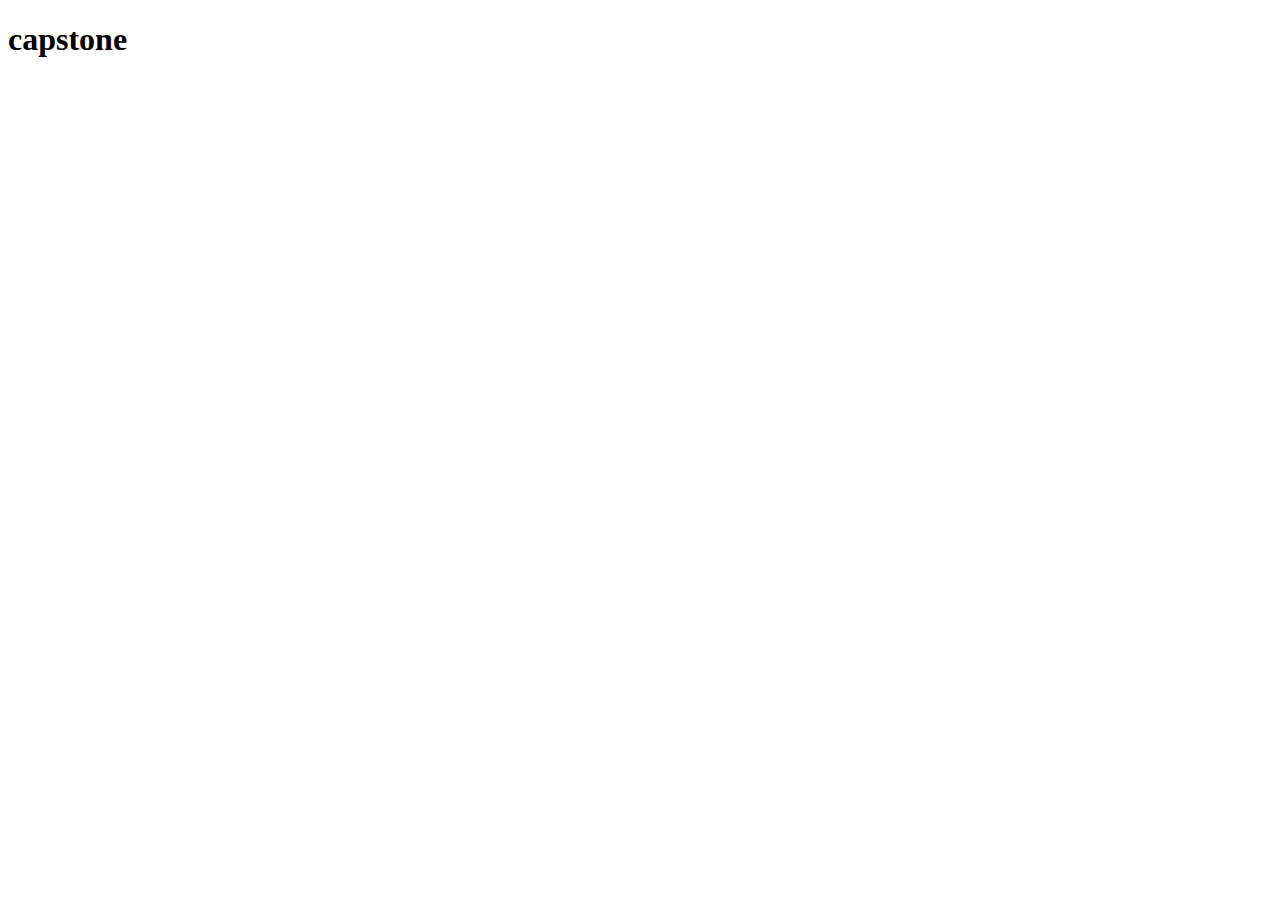
==== index.html @ 9c348f07 "html boiler plate" ====
<!DOCTYPE html>
<html lang="en">
<head>
    <meta charset="UTF-8">
    <meta name="viewport" content="width=, initial-scale=1.0">
    <title>Document</title>
</head>
<body>
    <h1>capstone</h1>
    <script src="script.js"></script>
</body>
</html>
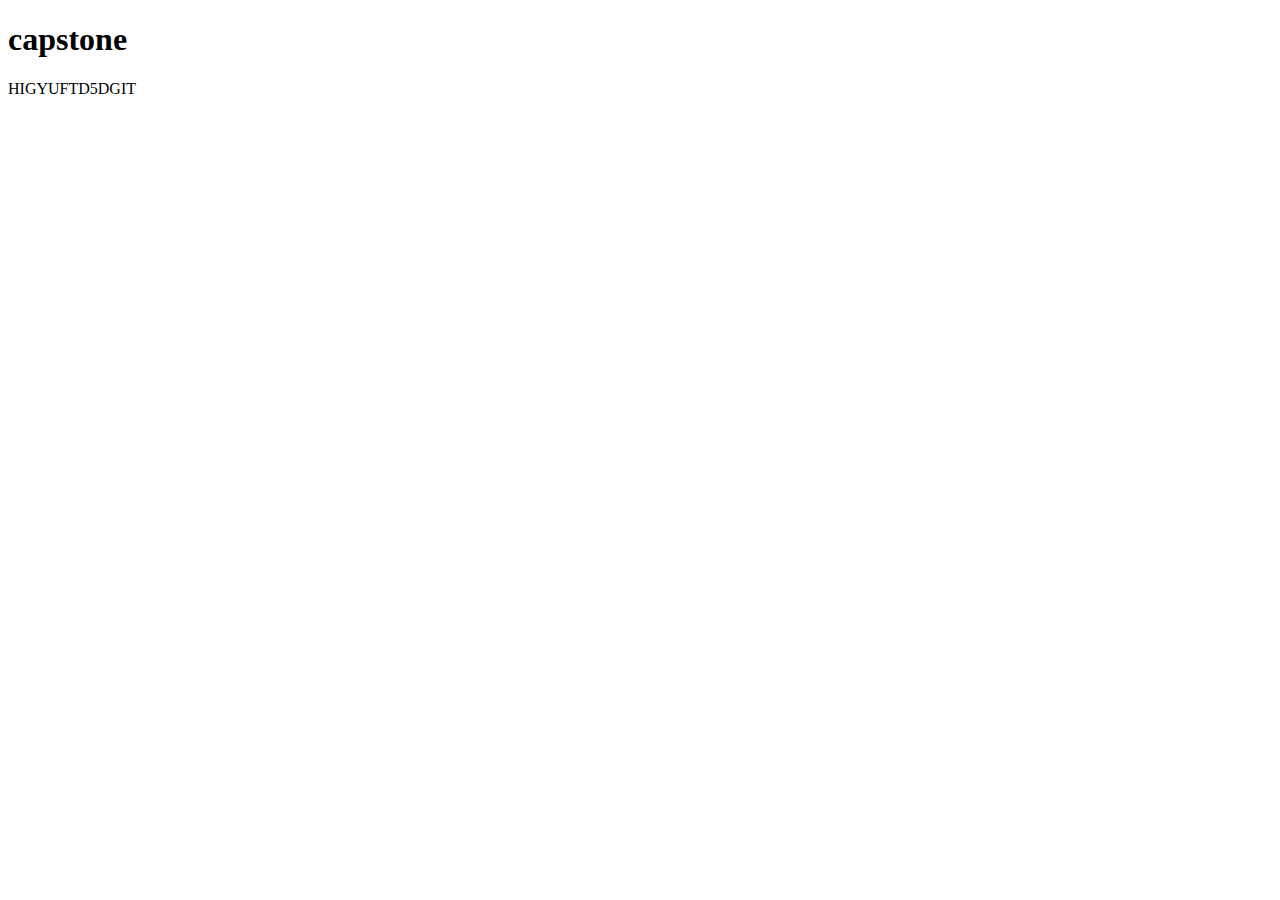
==== commit 0305d379: "paragraph" ====
--- a/index.html
+++ b/index.html
@@ -7,6 +7,7 @@
 </head>
 <body>
     <h1>capstone</h1>
+    <P>HIGYUFTD5DGIT</P>
     <script src="script.js"></script>
 </body>
 </html>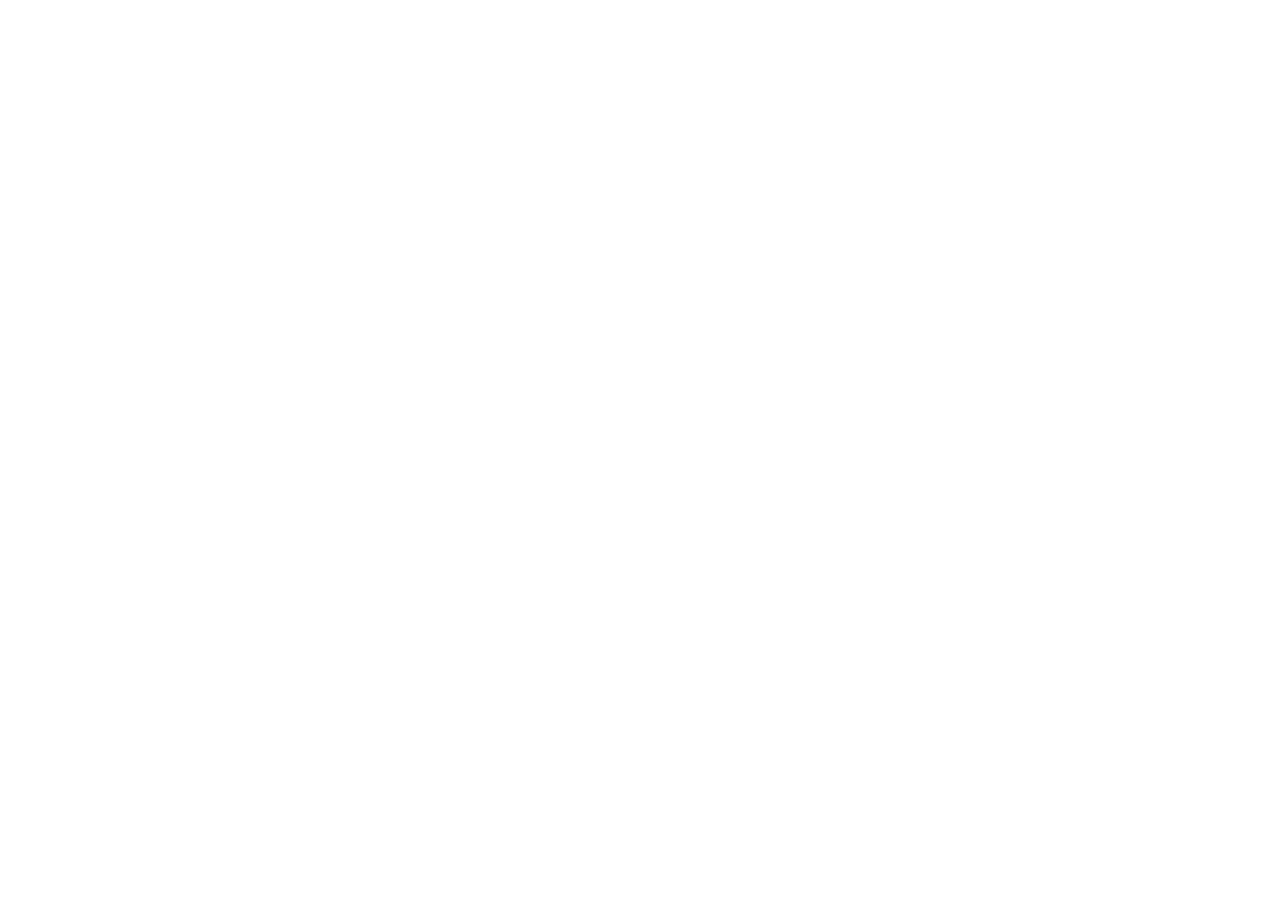
==== commit e07d10ad: "add header" ====
--- a/index.html
+++ b/index.html
@@ -6,8 +6,10 @@
     <title>Document</title>
 </head>
 <body>
-    <h1>capstone</h1>
-    <P>HIGYUFTD5DGIT</P>
+    <div>
+        <div></div>
+    </div>
+    
     <script src="script.js"></script>
 </body>
 </html>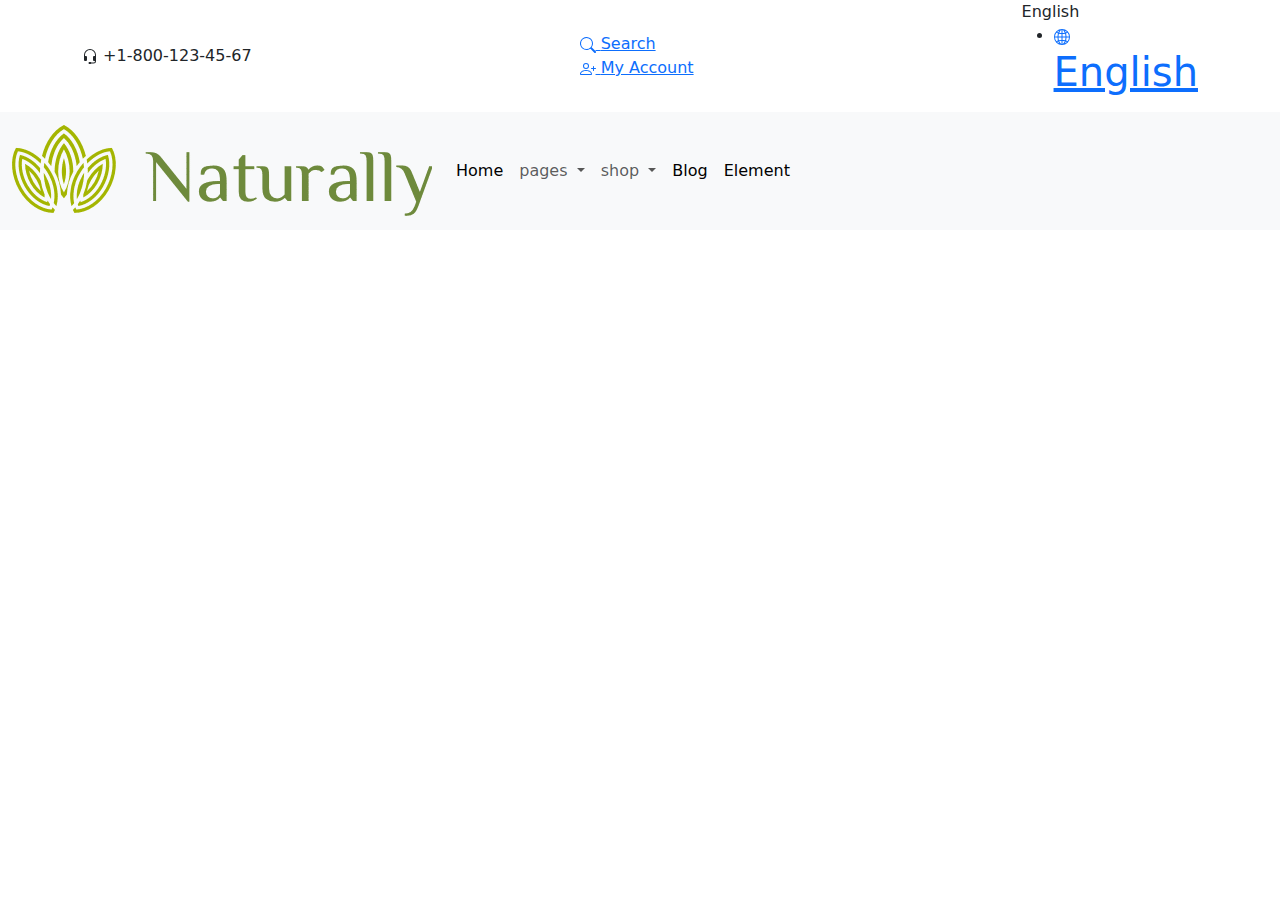
==== commit 3f914689: "nave bar" ====
--- a/index.html
+++ b/index.html
@@ -1,15 +1,136 @@
 <!DOCTYPE html>
 <html lang="en">
+
 <head>
     <meta charset="UTF-8">
     <meta name="viewport" content="width=, initial-scale=1.0">
-    <title>Document</title>
+    <title>Naturally-website</title>
+    <link href="https://cdn.jsdelivr.net/npm/bootstrap@5.3.3/dist/css/bootstrap.min.css" rel="stylesheet"
+        integrity="sha384-QWTKZyjpPEjISv5WaRU9OFeRpok6YctnYmDr5pNlyT2bRjXh0JMhjY6hW+ALEwIH" crossorigin="anonymous">
+    <script src="https://cdn.jsdelivr.net/npm/bootstrap@5.3.3/dist/js/bootstrap.bundle.min.js"
+        integrity="sha384-YvpcrYf0tY3lHB60NNkmXc5s9fDVZLESaAA55NDzOxhy9GkcIdslK1eN7N6jIeHz"
+        crossorigin="anonymous"></script>
+        <link rel="stylesheet" href="style.css">
 </head>
+
 <body>
     <div>
-        <div></div>
+        <div class="container main-header">
+
+            <div class="phone">
+                <span><svg xmlns="http://www.w3.org/2000/svg" width="16" height="16" fill="currentColor"
+                        class="bi bi-headset" viewBox="0 0 16 16">
+                        <path
+                            d="M8 1a5 5 0 0 0-5 5v1h1a1 1 0 0 1 1 1v3a1 1 0 0 1-1 1H3a1 1 0 0 1-1-1V6a6 6 0 1 1 12 0v6a2.5 2.5 0 0 1-2.5 2.5H9.366a1 1 0 0 1-.866.5h-1a1 1 0 1 1 0-2h1a1 1 0 0 1 .866.5H11.5A1.5 1.5 0 0 0 13 12h-1a1 1 0 0 1-1-1V8a1 1 0 0 1 1-1h1V6a5 5 0 0 0-5-5" />
+                    </svg></span>
+                <span class="phone-text">+1-800-123-45-67</span>
+            </div>
+
+            <div class="menu">
+
+                <div class="header_menu_item">
+                    <a class="" href="#">
+                        <span>
+                            <svg xmlns="http://www.w3.org/2000/svg" width="16" height="16" fill="currentColor"
+                                class="bi bi-search" viewBox="0 0 16 16">
+                                <path
+                                    d="M11.742 10.344a6.5 6.5 0 1 0-1.397 1.398h-.001q.044.06.098.115l3.85 3.85a1 1 0 0 0 1.415-1.414l-3.85-3.85a1 1 0 0 0-.115-.1zM12 6.5a5.5 5.5 0 1 1-11 0 5.5 5.5 0 0 1 11 0" />
+                            </svg>
+                        </span>
+                        <span class="search-text">Search</span>
+                    </a>
+                </div>
+
+                <div class="header_menu_item">
+                    <a class="account-item" href="">
+                        <span><svg xmlns="http://www.w3.org/2000/svg" width="16" height="16" fill="currentColor"
+                                class="bi bi-person-plus" viewBox="0 0 16 16">
+                                <path
+                                    d="M6 8a3 3 0 1 0 0-6 3 3 0 0 0 0 6m2-3a2 2 0 1 1-4 0 2 2 0 0 1 4 0m4 8c0 1-1 1-1 1H1s-1 0-1-1 1-4 6-4 6 3 6 4m-1-.004c-.001-.246-.154-.986-.832-1.664C9.516 10.68 8.289 10 6 10s-3.516.68-4.168 1.332c-.678.678-.83 1.418-.832 1.664z" />
+                                <path fill-rule="evenodd"
+                                    d="M13.5 5a.5.5 0 0 1 .5.5V7h1.5a.5.5 0 0 1 0 1H14v1.5a.5.5 0 0 1-1 0V8h-1.5a.5.5 0 0 1 0-1H13V5.5a.5.5 0 0 1 .5-.5" />
+                            </svg></span>
+                        <span>My Account</span>
+
+                    </a>
+                </div>
+
+            </div>
+            <div class="active">
+                <div>
+                    <span></span>
+                    <span class="label-text">English</span>
+                    <div>
+                        <ul class="header_lang_items">
+                            <li class="header_lang_item">
+                                <a class="header_lang_link" href="#0">
+                                    <span><svg xmlns="http://www.w3.org/2000/svg" width="16" height="16"
+                                            fill="currentColor" class="bi bi-globe2" viewBox="0 0 16 16">
+                                            <path
+                                                d="M0 8a8 8 0 1 1 16 0A8 8 0 0 1 0 8m7.5-6.923c-.67.204-1.335.82-1.887 1.855q-.215.403-.395.872c.705.157 1.472.257 2.282.287zM4.249 3.539q.214-.577.481-1.078a7 7 0 0 1 .597-.933A7 7 0 0 0 3.051 3.05q.544.277 1.198.49zM3.509 7.5c.036-1.07.188-2.087.436-3.008a9 9 0 0 1-1.565-.667A6.96 6.96 0 0 0 1.018 7.5zm1.4-2.741a12.3 12.3 0 0 0-.4 2.741H7.5V5.091c-.91-.03-1.783-.145-2.591-.332M8.5 5.09V7.5h2.99a12.3 12.3 0 0 0-.399-2.741c-.808.187-1.681.301-2.591.332zM4.51 8.5c.035.987.176 1.914.399 2.741A13.6 13.6 0 0 1 7.5 10.91V8.5zm3.99 0v2.409c.91.03 1.783.145 2.591.332.223-.827.364-1.754.4-2.741zm-3.282 3.696q.18.469.395.872c.552 1.035 1.218 1.65 1.887 1.855V11.91c-.81.03-1.577.13-2.282.287zm.11 2.276a7 7 0 0 1-.598-.933 9 9 0 0 1-.481-1.079 8.4 8.4 0 0 0-1.198.49 7 7 0 0 0 2.276 1.522zm-1.383-2.964A13.4 13.4 0 0 1 3.508 8.5h-2.49a6.96 6.96 0 0 0 1.362 3.675c.47-.258.995-.482 1.565-.667m6.728 2.964a7 7 0 0 0 2.275-1.521 8.4 8.4 0 0 0-1.197-.49 9 9 0 0 1-.481 1.078 7 7 0 0 1-.597.933M8.5 11.909v3.014c.67-.204 1.335-.82 1.887-1.855q.216-.403.395-.872A12.6 12.6 0 0 0 8.5 11.91zm3.555-.401c.57.185 1.095.409 1.565.667A6.96 6.96 0 0 0 14.982 8.5h-2.49a13.4 13.4 0 0 1-.437 3.008M14.982 7.5a6.96 6.96 0 0 0-1.362-3.675c-.47.258-.995.482-1.565.667.248.92.4 1.938.437 3.008zM11.27 2.461q.266.502.482 1.078a8.4 8.4 0 0 0 1.196-.49 7 7 0 0 0-2.275-1.52c.218.283.418.597.597.932m-.488 1.343a8 8 0 0 0-.395-.872C9.835 1.897 9.17 1.282 8.5 1.077V4.09c.81-.03 1.577-.13 2.282-.287z" />
+                                        </svg></span>
+                                    <h1 class="header_lang_link_text">English</h1>
+                                </a>
+                            </li>
+                        </ul>
+                    </div>
+                </div>
+            </div>
+        </div>
     </div>
-    
+
+    <nav class="navbar navbar-expand-lg bg-body-tertiary">
+        <div class="container-fluid">
+            <a class="navbar-brand" href="#"><img src="images/logo.png" alt=""></a>
+            <button class="navbar-toggler" type="button" data-bs-toggle="collapse" data-bs-target="#navbarNavDropdown"
+                aria-controls="navbarNavDropdown" aria-expanded="false" aria-label="Toggle navigation">
+                <span class="navbar-toggler-icon"></span>
+            </button>
+            <div class="collapse navbar-collapse" id="navbarNavDropdown">
+                <ul class="navbar-nav">
+                    <li class="nav-item">
+                        <a class="nav-link active" aria-current="page" href="#">Home</a>
+                    </li>
+                
+                    <li class="nav-item dropdown">
+                        <a class="nav-link dropdown-toggle" href="#" role="button" data-bs-toggle="dropdown"
+                            aria-expanded="false">
+                            pages
+                        </a>
+                        <ul class="dropdown-menu">
+                            <li><a class="dropdown-item" href="#">Action</a></li>
+                            <li><a class="dropdown-item" href="#">Another action</a></li>
+                            <li><a class="dropdown-item" href="#">Something else here</a></li>
+                        </ul>
+                    </li>
+
+                    <li class="nav-item dropdown"></li>
+                        <a class="nav-link dropdown-toggle" href="#" role="button" data-bs-toggle="dropdown"
+                            aria-expanded="false">
+                            shop
+                        </a>
+                        <ul class="dropdown-menu">
+                            <li><a class="dropdown-item" href="#">Action</a></li>
+                            <li><a class="dropdown-item" href="#">Another action</a></li>
+                            <li><a class="dropdown-item" href="#">Something else here</a></li>
+                        </ul>
+        
+                    </li>
+                    <li class="nav-item">
+                        <a class="nav-link active" aria-current="page" href="#">Blog</a>
+                      </li>
+                      <li class="nav-item"></li>
+                        <a class="nav-link active" aria-current="page" href="#">Element</a>
+                      </li> 
+                </ul>
+
+
+            </div>
+
+        </div>
+    </nav>
+
     <script src="script.js"></script>
 </body>
+
 </html>--- a/style.css
+++ b/style.css
@@ -0,0 +1,6 @@
+.main-header{
+    display: flex;
+    justify-content: space-between;
+    align-items: center;
+    
+}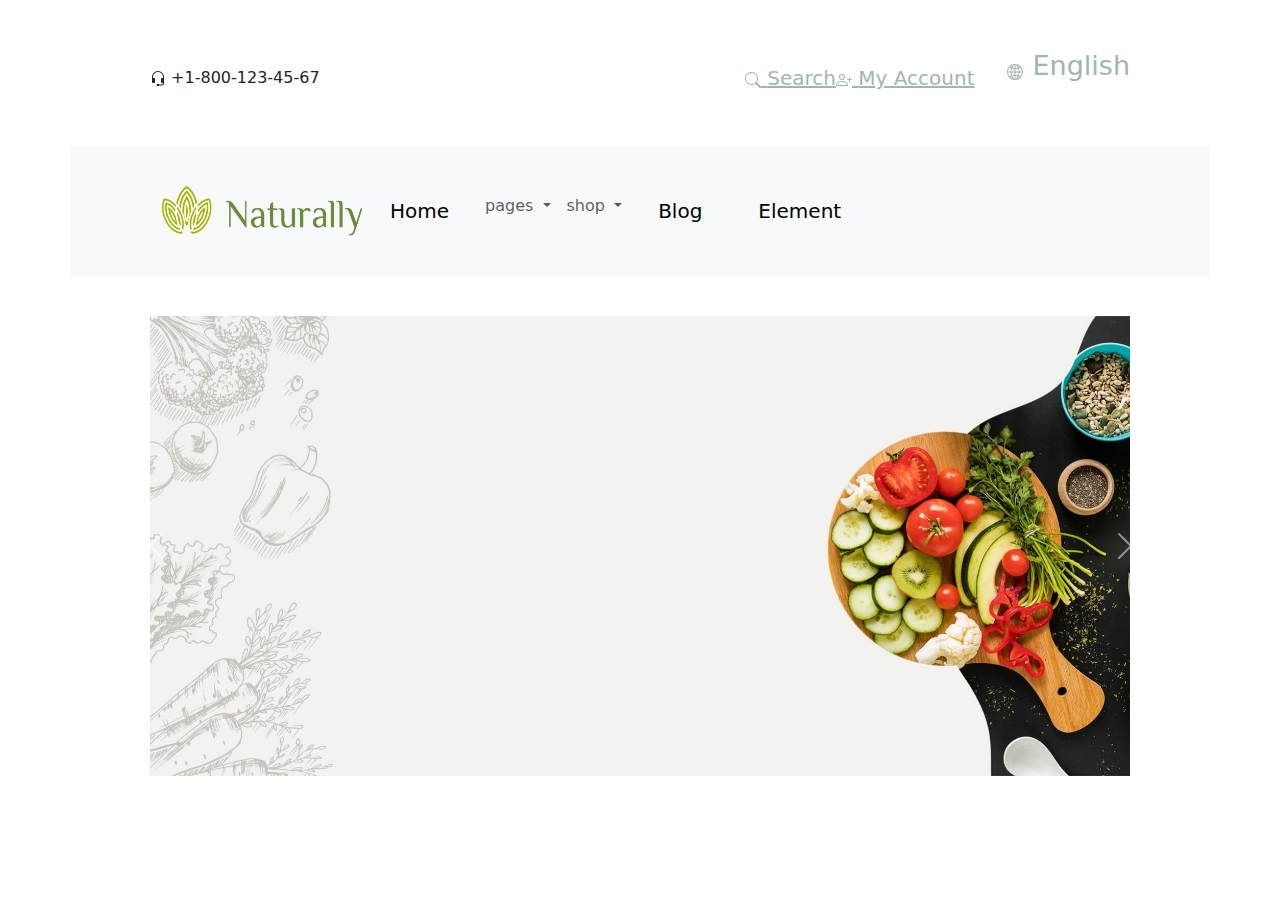
==== commit fd83d75c: "add hero" ====
--- a/index.html
+++ b/index.html
@@ -28,7 +28,7 @@
 
             <div class="menu">
 
-                <div class="header_menu_item">
+                <div class="item1">
                     <a class="" href="#">
                         <span>
                             <svg xmlns="http://www.w3.org/2000/svg" width="16" height="16" fill="currentColor"
@@ -41,7 +41,7 @@
                     </a>
                 </div>
 
-                <div class="header_menu_item">
+                <div class="item2">
                     <a class="account-item" href="">
                         <span><svg xmlns="http://www.w3.org/2000/svg" width="16" height="16" fill="currentColor"
                                 class="bi bi-person-plus" viewBox="0 0 16 16">
@@ -55,38 +55,39 @@
                     </a>
                 </div>
 
-            </div>
-            <div class="active">
-                <div>
-                    <span></span>
-                    <span class="label-text">English</span>
+                <div class="english">
                     <div>
-                        <ul class="header_lang_items">
-                            <li class="header_lang_item">
-                                <a class="header_lang_link" href="#0">
-                                    <span><svg xmlns="http://www.w3.org/2000/svg" width="16" height="16"
-                                            fill="currentColor" class="bi bi-globe2" viewBox="0 0 16 16">
-                                            <path
-                                                d="M0 8a8 8 0 1 1 16 0A8 8 0 0 1 0 8m7.5-6.923c-.67.204-1.335.82-1.887 1.855q-.215.403-.395.872c.705.157 1.472.257 2.282.287zM4.249 3.539q.214-.577.481-1.078a7 7 0 0 1 .597-.933A7 7 0 0 0 3.051 3.05q.544.277 1.198.49zM3.509 7.5c.036-1.07.188-2.087.436-3.008a9 9 0 0 1-1.565-.667A6.96 6.96 0 0 0 1.018 7.5zm1.4-2.741a12.3 12.3 0 0 0-.4 2.741H7.5V5.091c-.91-.03-1.783-.145-2.591-.332M8.5 5.09V7.5h2.99a12.3 12.3 0 0 0-.399-2.741c-.808.187-1.681.301-2.591.332zM4.51 8.5c.035.987.176 1.914.399 2.741A13.6 13.6 0 0 1 7.5 10.91V8.5zm3.99 0v2.409c.91.03 1.783.145 2.591.332.223-.827.364-1.754.4-2.741zm-3.282 3.696q.18.469.395.872c.552 1.035 1.218 1.65 1.887 1.855V11.91c-.81.03-1.577.13-2.282.287zm.11 2.276a7 7 0 0 1-.598-.933 9 9 0 0 1-.481-1.079 8.4 8.4 0 0 0-1.198.49 7 7 0 0 0 2.276 1.522zm-1.383-2.964A13.4 13.4 0 0 1 3.508 8.5h-2.49a6.96 6.96 0 0 0 1.362 3.675c.47-.258.995-.482 1.565-.667m6.728 2.964a7 7 0 0 0 2.275-1.521 8.4 8.4 0 0 0-1.197-.49 9 9 0 0 1-.481 1.078 7 7 0 0 1-.597.933M8.5 11.909v3.014c.67-.204 1.335-.82 1.887-1.855q.216-.403.395-.872A12.6 12.6 0 0 0 8.5 11.91zm3.555-.401c.57.185 1.095.409 1.565.667A6.96 6.96 0 0 0 14.982 8.5h-2.49a13.4 13.4 0 0 1-.437 3.008M14.982 7.5a6.96 6.96 0 0 0-1.362-3.675c-.47.258-.995.482-1.565.667.248.92.4 1.938.437 3.008zM11.27 2.461q.266.502.482 1.078a8.4 8.4 0 0 0 1.196-.49 7 7 0 0 0-2.275-1.52c.218.283.418.597.597.932m-.488 1.343a8 8 0 0 0-.395-.872C9.835 1.897 9.17 1.282 8.5 1.077V4.09c.81-.03 1.577-.13 2.282-.287z" />
-                                        </svg></span>
-                                    <h1 class="header_lang_link_text">English</h1>
-                                </a>
-                            </li>
-                        </ul>
+                 
+                        <div>
+                            <ul class="">
+                                <li class="header_lang_item">
+                                    <a class="header_lang_link" href="#0">
+                                        <span><svg xmlns="http://www.w3.org/2000/svg" width="16" height="16"
+                                                fill="currentColor" class="bi bi-globe2" viewBox="0 0 16 16">
+                                                <path
+                                                    d="M0 8a8 8 0 1 1 16 0A8 8 0 0 1 0 8m7.5-6.923c-.67.204-1.335.82-1.887 1.855q-.215.403-.395.872c.705.157 1.472.257 2.282.287zM4.249 3.539q.214-.577.481-1.078a7 7 0 0 1 .597-.933A7 7 0 0 0 3.051 3.05q.544.277 1.198.49zM3.509 7.5c.036-1.07.188-2.087.436-3.008a9 9 0 0 1-1.565-.667A6.96 6.96 0 0 0 1.018 7.5zm1.4-2.741a12.3 12.3 0 0 0-.4 2.741H7.5V5.091c-.91-.03-1.783-.145-2.591-.332M8.5 5.09V7.5h2.99a12.3 12.3 0 0 0-.399-2.741c-.808.187-1.681.301-2.591.332zM4.51 8.5c.035.987.176 1.914.399 2.741A13.6 13.6 0 0 1 7.5 10.91V8.5zm3.99 0v2.409c.91.03 1.783.145 2.591.332.223-.827.364-1.754.4-2.741zm-3.282 3.696q.18.469.395.872c.552 1.035 1.218 1.65 1.887 1.855V11.91c-.81.03-1.577.13-2.282.287zm.11 2.276a7 7 0 0 1-.598-.933 9 9 0 0 1-.481-1.079 8.4 8.4 0 0 0-1.198.49 7 7 0 0 0 2.276 1.522zm-1.383-2.964A13.4 13.4 0 0 1 3.508 8.5h-2.49a6.96 6.96 0 0 0 1.362 3.675c.47-.258.995-.482 1.565-.667m6.728 2.964a7 7 0 0 0 2.275-1.521 8.4 8.4 0 0 0-1.197-.49 9 9 0 0 1-.481 1.078 7 7 0 0 1-.597.933M8.5 11.909v3.014c.67-.204 1.335-.82 1.887-1.855q.216-.403.395-.872A12.6 12.6 0 0 0 8.5 11.91zm3.555-.401c.57.185 1.095.409 1.565.667A6.96 6.96 0 0 0 14.982 8.5h-2.49a13.4 13.4 0 0 1-.437 3.008M14.982 7.5a6.96 6.96 0 0 0-1.362-3.675c-.47.258-.995.482-1.565.667.248.92.4 1.938.437 3.008zM11.27 2.461q.266.502.482 1.078a8.4 8.4 0 0 0 1.196-.49 7 7 0 0 0-2.275-1.52c.218.283.418.597.597.932m-.488 1.343a8 8 0 0 0-.395-.872C9.835 1.897 9.17 1.282 8.5 1.077V4.09c.81-.03 1.577-.13 2.282-.287z" />
+                                            </svg></span>
+                                        <h1 class="header_lang_link_text">English</h1>
+                                    </a>
+                                </li>
+                            </ul>
+                        </div>
                     </div>
                 </div>
+
             </div>
+          
         </div>
     </div>
 
-    <nav class="navbar navbar-expand-lg bg-body-tertiary">
+    <nav class="navbar navbar-expand-lg bg-body-tertiary container">
         <div class="container-fluid">
-            <a class="navbar-brand" href="#"><img src="images/logo.png" alt=""></a>
+            <a class="main-logo" href="index.html"><img src="images/logo.png" alt=""></a>
             <button class="navbar-toggler" type="button" data-bs-toggle="collapse" data-bs-target="#navbarNavDropdown"
                 aria-controls="navbarNavDropdown" aria-expanded="false" aria-label="Toggle navigation">
                 <span class="navbar-toggler-icon"></span>
             </button>
-            <div class="collapse navbar-collapse" id="navbarNavDropdown">
+            <div class="collapse navbar-collapse " id="navbarNavDropdown">
                 <ul class="navbar-nav">
                     <li class="nav-item">
                         <a class="nav-link active" aria-current="page" href="#">Home</a>
@@ -97,7 +98,7 @@
                             aria-expanded="false">
                             pages
                         </a>
-                        <ul class="dropdown-menu">
+                        <ul class="dropdown-menu active">
                             <li><a class="dropdown-item" href="#">Action</a></li>
                             <li><a class="dropdown-item" href="#">Another action</a></li>
                             <li><a class="dropdown-item" href="#">Something else here</a></li>
@@ -130,6 +131,35 @@
         </div>
     </nav>
 
+    <!-- hero-section -->
+
+    <div id="carouselExampleIndicators" class="carousel slide container">
+        <div class="carousel-indicators">
+          <button type="button" data-bs-target="#carouselExampleIndicators" data-bs-slide-to="0" class="active" aria-current="true" aria-label="Slide 1"></button>
+          <button type="button" data-bs-target="#carouselExampleIndicators" data-bs-slide-to="1" aria-label="Slide 2"></button>
+          <button type="button" data-bs-target="#carouselExampleIndicators" data-bs-slide-to="2" aria-label="Slide 3"></button>
+        </div>
+        <div class="carousel-inner">
+          <div class="carousel-item active">
+            <img src="images/bg-1.jpg" class="d-block w-100 img-fluid" alt="...">
+          </div>
+          <div class="carousel-item">
+            <img src="images/bg-2.jpg" class="d-block w-100 img-fluid" alt="...">
+          </div>
+          <div class="carousel-item">
+            <img src="images/bg-3.jpg" class="d-block w-100 img-fluid" alt="...">
+          </div>
+        </div>
+        <button class="carousel-control-prev" type="button" data-bs-target="#carouselExampleIndicators" data-bs-slide="prev">
+          <span class="carousel-control-prev-icon" aria-hidden="true"></span>
+          <span class="visually-hidden">Previous</span>
+        </button>
+        <button class="carousel-control-next" type="button" data-bs-target="#carouselExampleIndicators" data-bs-slide="next">
+          <span class="carousel-control-next-icon" aria-hidden="true"></span>
+          <span class="visually-hidden">Next</span>
+        </button>
+      </div>
+
     <script src="script.js"></script>
 </body>
 
--- a/style.css
+++ b/style.css
@@ -1,6 +1,81 @@
+* {
+    padding: 0;
+    margin: 0;
+   
+}
+
+.container {
+    display: flex;
+    padding: 40px 80px;
+    margin: left right;
+
+}
+
+
+
 .main-header{
     display: flex;
     justify-content: space-between;
     align-items: center;
+    margin-top: 10px;
     
+}
+
+.menu{
+    display: flex;
+    justify-content: space-between;
+    align-items: center;
+}
+
+.menu a{
+    color: #9fb5b2 ;
+    font-size: 20px;
+    
+}
+
+
+.english a{
+    display: flex;
+    justify-content: space-between;
+    align-items: center;
+    color: #9fb5b2 ;
+    text-decoration: none;
+}
+
+.english h1{
+    font-size: 27px;
+    margin-left: 10px;
+   
+}
+
+.english ul{
+
+    list-style: none;
+align-items: center;
+
+}
+
+.navbar {
+    display: flex;
+}
+
+
+
+
+.navbar .active {
+    color: #333;
+    margin: 0px 20px;
+    align-items: center;
+    justify-content: space-around;
+    font-size: 20px;
+    padding: 10px 10px;
+
+}
+
+
+.main-logo img{
+    cursor: pointer;
+   width: 200px;
+   height: 50px;
+  
 }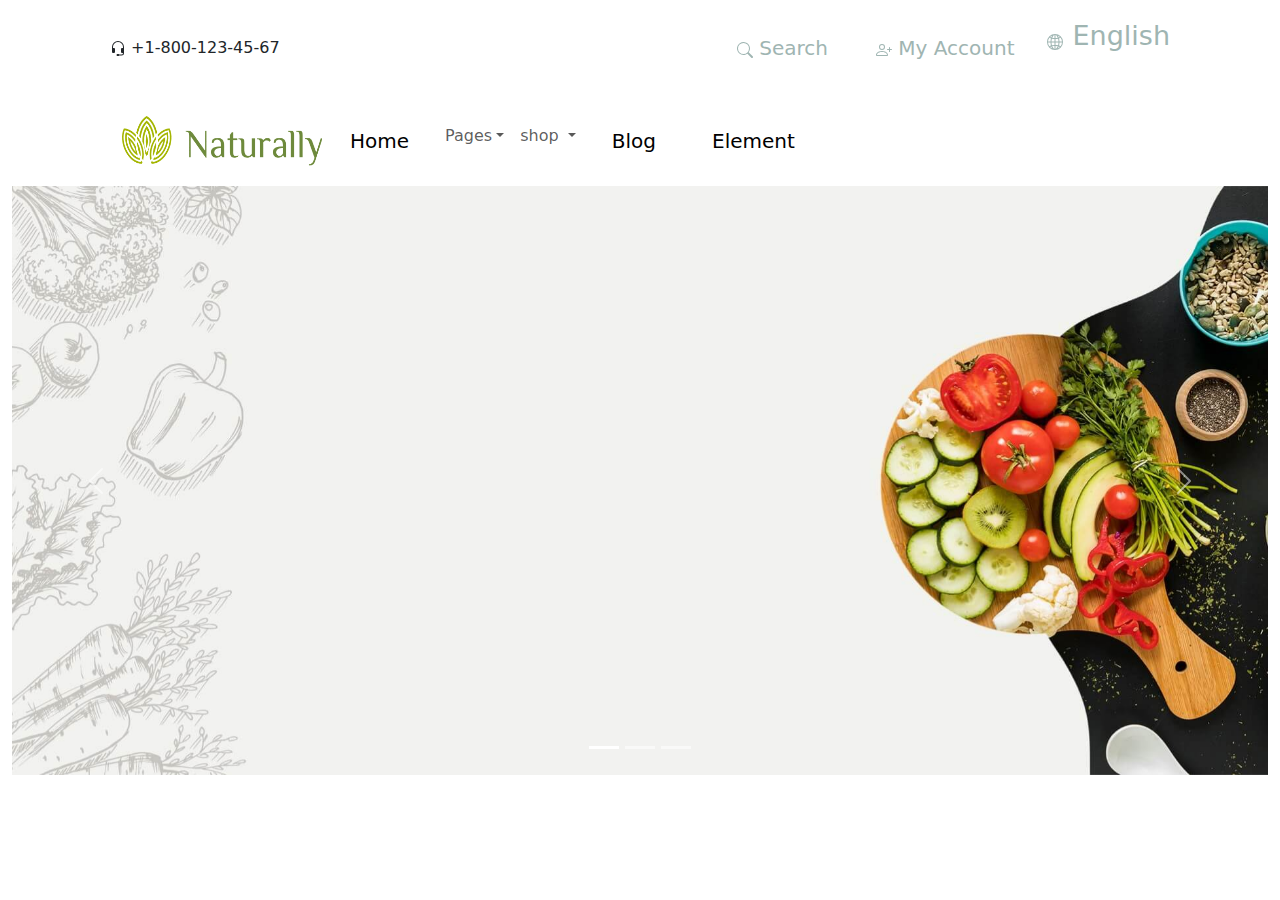
==== commit c0fdf686: "hero section" ====
--- a/index.html
+++ b/index.html
@@ -29,20 +29,20 @@
             <div class="menu">
 
                 <div class="item1">
-                    <a class="" href="#">
+                        </span>
+                        <a class=" list-unstyled text-decoration-none m-5" href="#">
                         <span>
                             <svg xmlns="http://www.w3.org/2000/svg" width="16" height="16" fill="currentColor"
                                 class="bi bi-search" viewBox="0 0 16 16">
                                 <path
                                     d="M11.742 10.344a6.5 6.5 0 1 0-1.397 1.398h-.001q.044.06.098.115l3.85 3.85a1 1 0 0 0 1.415-1.414l-3.85-3.85a1 1 0 0 0-.115-.1zM12 6.5a5.5 5.5 0 1 1-11 0 5.5 5.5 0 0 1 11 0" />
                             </svg>
-                        </span>
                         <span class="search-text">Search</span>
                     </a>
                 </div>
 
                 <div class="item2">
-                    <a class="account-item" href="">
+                    <a class="account-item  list-unstyled text-decoration-none" href="">
                         <span><svg xmlns="http://www.w3.org/2000/svg" width="16" height="16" fill="currentColor"
                                 class="bi bi-person-plus" viewBox="0 0 16 16">
                                 <path
@@ -80,7 +80,7 @@
         </div>
     </div>
 
-    <nav class="navbar navbar-expand-lg bg-body-tertiary container">
+    <nav class="navbar navbar-expand-lg container">
         <div class="container-fluid">
             <a class="main-logo" href="index.html"><img src="images/logo.png" alt=""></a>
             <button class="navbar-toggler" type="button" data-bs-toggle="collapse" data-bs-target="#navbarNavDropdown"
@@ -93,15 +93,18 @@
                         <a class="nav-link active" aria-current="page" href="#">Home</a>
                     </li>
                 
-                    <li class="nav-item dropdown">
-                        <a class="nav-link dropdown-toggle" href="#" role="button" data-bs-toggle="dropdown"
-                            aria-expanded="false">
-                            pages
-                        </a>
-                        <ul class="dropdown-menu active">
-                            <li><a class="dropdown-item" href="#">Action</a></li>
-                            <li><a class="dropdown-item" href="#">Another action</a></li>
-                            <li><a class="dropdown-item" href="#">Something else here</a></li>
+                    <li class="nav-item dropdown w-100 w-lg-auto">
+                        <a class="nav-link dropdown-toggle" href="#" role="button"
+                            data-bs-toggle="dropdown" aria-expanded="false">Pages</a>
+                        <ul class="dropdown-menu">
+                            <li><a class="dropdown-item" href="">About</a></li>
+                            <li><a class="dropdown-item" href="">Team</a></li>
+                            <li><a class="dropdown-item" href="">Gallery</a></li>
+                            <li><a class="dropdown-item" href="">Contact</a></li>
+                            <li><a class="dropdown-item" href="">Our workshop</a></li>
+                            <li><a class="dropdown-item" href="">Services</a></li>
+                            <li><a class="dropdown-item" href="">Quick order</a></li>
+                            <li><a class="dropdown-item" href="">FAQ</a></li>
                         </ul>
                     </li>
 
@@ -110,7 +113,7 @@
                             aria-expanded="false">
                             shop
                         </a>
-                        <ul class="dropdown-menu">
+                        <ul class="dropdown-menu ">
                             <li><a class="dropdown-item" href="#">Action</a></li>
                             <li><a class="dropdown-item" href="#">Another action</a></li>
                             <li><a class="dropdown-item" href="#">Something else here</a></li>
@@ -133,7 +136,7 @@
 
     <!-- hero-section -->
 
-    <div id="carouselExampleIndicators" class="carousel slide container">
+    <div id="carouselExampleIndicators" class="carousel slide container-fluid">
         <div class="carousel-indicators">
           <button type="button" data-bs-target="#carouselExampleIndicators" data-bs-slide-to="0" class="active" aria-current="true" aria-label="Slide 1"></button>
           <button type="button" data-bs-target="#carouselExampleIndicators" data-bs-slide-to="1" aria-label="Slide 2"></button>
@@ -160,6 +163,38 @@
         </button>
       </div>
 
+      <!-- <div class="container">
+        <div class="row">
+            <div class="col-md-6">
+                <div id="carouselExample" class="carousel slide" data-ride="carousel">
+                    <div class="carousel-inner">
+                        <div class="carousel-item active">
+                            <img src="images/bg-1.jpg" class="d-block w-100" alt="...">
+                        </div>
+                        <div class="carousel-item">
+                            <img src="images/bg-2.jpg" class="d-block w-100" alt="...">
+                        </div>
+                        <div class="carousel-item">
+                            <img src="images/bg-3.jpg" class="d-block w-100" alt="...">
+                        </div>
+                    </div>
+                    <a class="carousel-control-prev" href="#carouselExample" role="button" data-slide="prev">
+                        <span class="carousel-control-prev-icon" aria-hidden="true"></span>
+                        <span class="sr-only">Previous</span>
+                    </a>
+                    <a class="carousel-control-next" href="#carouselExample" role="button" data-slide="next">
+                        <span class="carousel-control-next-icon" aria-hidden="true"></span>
+                        <span class="sr-only">Next</span>
+                    </a>
+                </div>
+            </div> -->
+            <!-- <div class="col-md-6">
+                <h2>Additional Content</h2>
+                <p>Your additional content goes here.</p>
+            </div> -->
+        </div>
+    </div>
+
     <script src="script.js"></script>
 </body>
 
--- a/style.css
+++ b/style.css
@@ -6,7 +6,7 @@
 
 .container {
     display: flex;
-    padding: 40px 80px;
+    padding: 20px 40px;
     margin: left right;
 
 }
@@ -17,7 +17,6 @@
     display: flex;
     justify-content: space-between;
     align-items: center;
-    margin-top: 10px;
     
 }
 
@@ -51,7 +50,7 @@
 .english ul{
 
     list-style: none;
-align-items: center;
+
 
 }
 
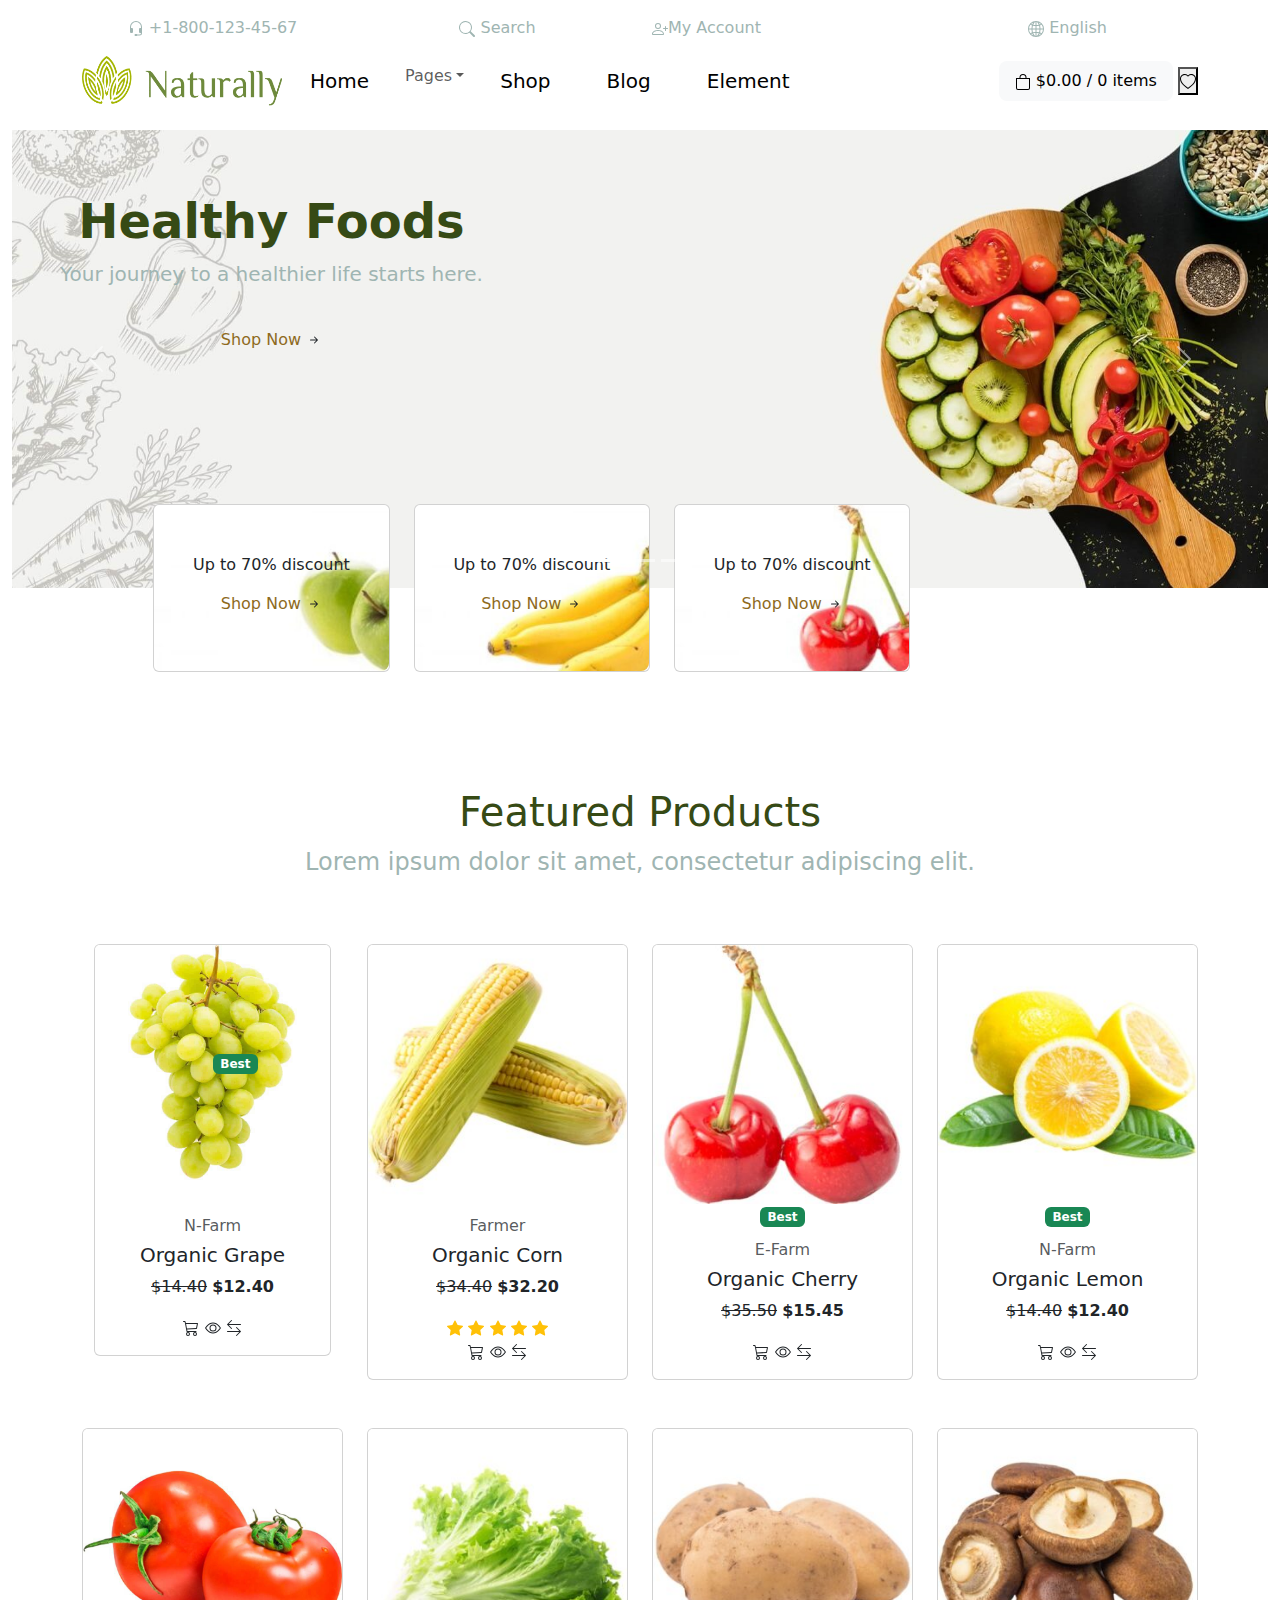
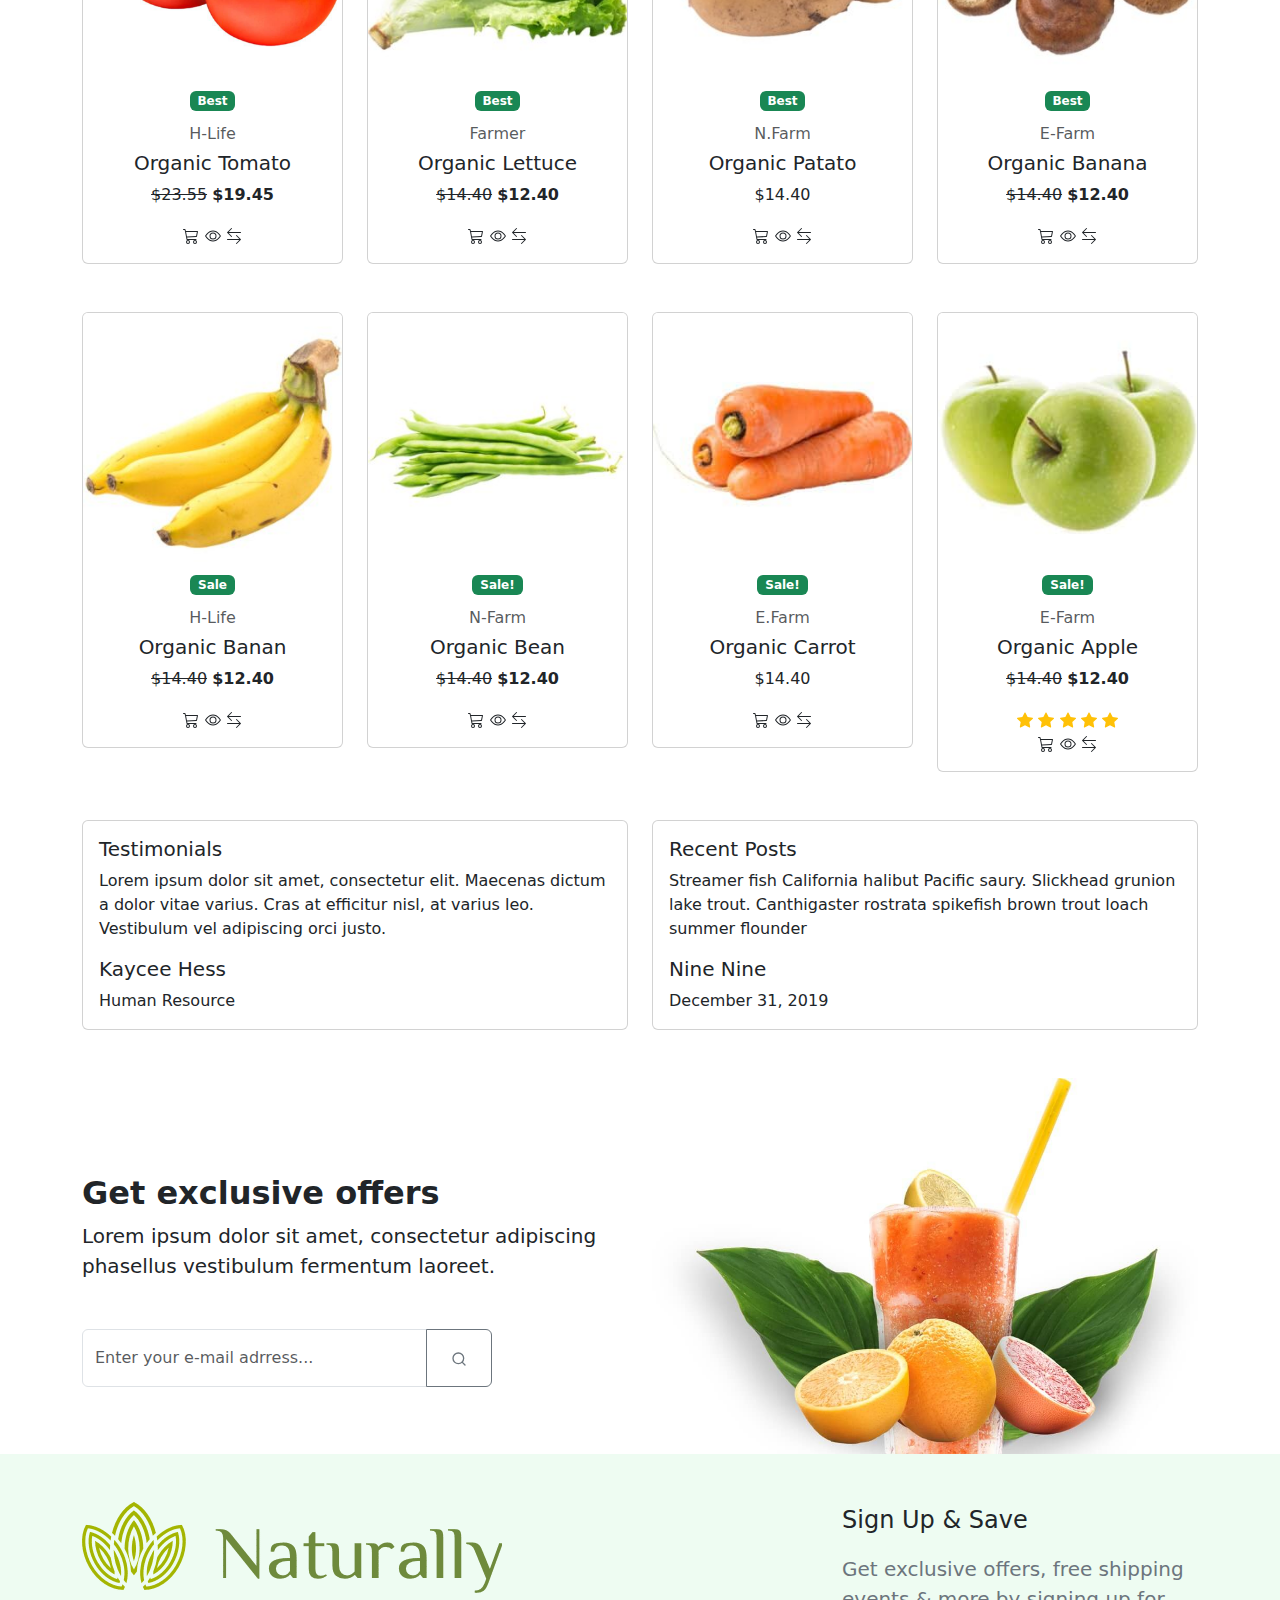
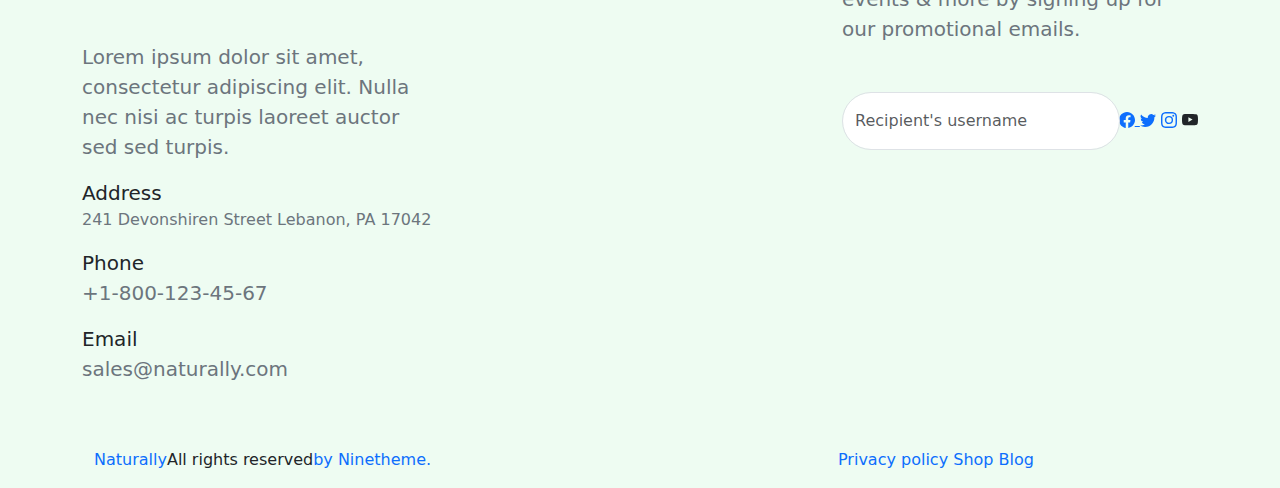
==== commit e3bc6042: "design work" ====
--- a/index.html
+++ b/index.html
@@ -10,78 +10,91 @@
     <script src="https://cdn.jsdelivr.net/npm/bootstrap@5.3.3/dist/js/bootstrap.bundle.min.js"
         integrity="sha384-YvpcrYf0tY3lHB60NNkmXc5s9fDVZLESaAA55NDzOxhy9GkcIdslK1eN7N6jIeHz"
         crossorigin="anonymous"></script>
-        <link rel="stylesheet" href="style.css">
+    <link rel="stylesheet" href="style.css">
 </head>
 
 <body>
-    <div>
-        <div class="container main-header">
-
-            <div class="phone">
-                <span><svg xmlns="http://www.w3.org/2000/svg" width="16" height="16" fill="currentColor"
-                        class="bi bi-headset" viewBox="0 0 16 16">
-                        <path
-                            d="M8 1a5 5 0 0 0-5 5v1h1a1 1 0 0 1 1 1v3a1 1 0 0 1-1 1H3a1 1 0 0 1-1-1V6a6 6 0 1 1 12 0v6a2.5 2.5 0 0 1-2.5 2.5H9.366a1 1 0 0 1-.866.5h-1a1 1 0 1 1 0-2h1a1 1 0 0 1 .866.5H11.5A1.5 1.5 0 0 0 13 12h-1a1 1 0 0 1-1-1V8a1 1 0 0 1 1-1h1V6a5 5 0 0 0-5-5" />
-                    </svg></span>
-                <span class="phone-text">+1-800-123-45-67</span>
-            </div>
-
-            <div class="menu">
-
+
+    <div class="container text-center">
+
+        <div class="row">
+            <div class="col">
+                <div class="text-color d-none d-md-block mt-3">
+                    <span><svg xmlns="http://www.w3.org/2000/svg" width="16" height="16" fill="currentColor"
+                            class="bi bi-headset" viewBox="0 0 16 16">
+                            <path
+                                d="M8 1a5 5 0 0 0-5 5v1h1a1 1 0 0 1 1 1v3a1 1 0 0 1-1 1H3a1 1 0 0 1-1-1V6a6 6 0 1 1 12 0v6a2.5 2.5 0 0 1-2.5 2.5H9.366a1 1 0 0 1-.866.5h-1a1 1 0 1 1 0-2h1a1 1 0 0 1 .866.5H11.5A1.5 1.5 0 0 0 13 12h-1a1 1 0 0 1-1-1V8a1 1 0 0 1 1-1h1V6a5 5 0 0 0-5-5" />
+                        </svg></span>
+                    <span class="">+1-800-123-45-67</span>
+                </div>
+            </div>
+
+            <div class="col mt-3">
                 <div class="item1">
-                        </span>
-                        <a class=" list-unstyled text-decoration-none m-5" href="#">
+                    </span>
+                    <a class=" list-unstyled text-decoration-none m-5 text-color" href="#">
                         <span>
                             <svg xmlns="http://www.w3.org/2000/svg" width="16" height="16" fill="currentColor"
                                 class="bi bi-search" viewBox="0 0 16 16">
                                 <path
                                     d="M11.742 10.344a6.5 6.5 0 1 0-1.397 1.398h-.001q.044.06.098.115l3.85 3.85a1 1 0 0 0 1.415-1.414l-3.85-3.85a1 1 0 0 0-.115-.1zM12 6.5a5.5 5.5 0 1 1-11 0 5.5 5.5 0 0 1 11 0" />
                             </svg>
-                        <span class="search-text">Search</span>
+                            <span class="search-text ">Search</span>
                     </a>
                 </div>
 
-                <div class="item2">
-                    <a class="account-item  list-unstyled text-decoration-none" href="">
+            </div>
+            <div class="col mt-3 ">
+                <div class="item2 ">
+                    <a class="account-item d-flex list-unstyled text-decoration-none text-color"
+                        href="./pages/signin.html">
                         <span><svg xmlns="http://www.w3.org/2000/svg" width="16" height="16" fill="currentColor"
                                 class="bi bi-person-plus" viewBox="0 0 16 16">
                                 <path
                                     d="M6 8a3 3 0 1 0 0-6 3 3 0 0 0 0 6m2-3a2 2 0 1 1-4 0 2 2 0 0 1 4 0m4 8c0 1-1 1-1 1H1s-1 0-1-1 1-4 6-4 6 3 6 4m-1-.004c-.001-.246-.154-.986-.832-1.664C9.516 10.68 8.289 10 6 10s-3.516.68-4.168 1.332c-.678.678-.83 1.418-.832 1.664z" />
                                 <path fill-rule="evenodd"
                                     d="M13.5 5a.5.5 0 0 1 .5.5V7h1.5a.5.5 0 0 1 0 1H14v1.5a.5.5 0 0 1-1 0V8h-1.5a.5.5 0 0 1 0-1H13V5.5a.5.5 0 0 1 .5-.5" />
-                            </svg></span>
-                        <span>My Account</span>
+                            </svg>
+                        </span>
+                        <span class="text-color  "> My Account</span>
 
                     </a>
-                </div>
-
+
+                </div>
+            </div>
+            <div class="col mt-3">
                 <div class="english">
-                    <div>
-                 
-                        <div>
-                            <ul class="">
-                                <li class="header_lang_item">
-                                    <a class="header_lang_link" href="#0">
-                                        <span><svg xmlns="http://www.w3.org/2000/svg" width="16" height="16"
-                                                fill="currentColor" class="bi bi-globe2" viewBox="0 0 16 16">
-                                                <path
-                                                    d="M0 8a8 8 0 1 1 16 0A8 8 0 0 1 0 8m7.5-6.923c-.67.204-1.335.82-1.887 1.855q-.215.403-.395.872c.705.157 1.472.257 2.282.287zM4.249 3.539q.214-.577.481-1.078a7 7 0 0 1 .597-.933A7 7 0 0 0 3.051 3.05q.544.277 1.198.49zM3.509 7.5c.036-1.07.188-2.087.436-3.008a9 9 0 0 1-1.565-.667A6.96 6.96 0 0 0 1.018 7.5zm1.4-2.741a12.3 12.3 0 0 0-.4 2.741H7.5V5.091c-.91-.03-1.783-.145-2.591-.332M8.5 5.09V7.5h2.99a12.3 12.3 0 0 0-.399-2.741c-.808.187-1.681.301-2.591.332zM4.51 8.5c.035.987.176 1.914.399 2.741A13.6 13.6 0 0 1 7.5 10.91V8.5zm3.99 0v2.409c.91.03 1.783.145 2.591.332.223-.827.364-1.754.4-2.741zm-3.282 3.696q.18.469.395.872c.552 1.035 1.218 1.65 1.887 1.855V11.91c-.81.03-1.577.13-2.282.287zm.11 2.276a7 7 0 0 1-.598-.933 9 9 0 0 1-.481-1.079 8.4 8.4 0 0 0-1.198.49 7 7 0 0 0 2.276 1.522zm-1.383-2.964A13.4 13.4 0 0 1 3.508 8.5h-2.49a6.96 6.96 0 0 0 1.362 3.675c.47-.258.995-.482 1.565-.667m6.728 2.964a7 7 0 0 0 2.275-1.521 8.4 8.4 0 0 0-1.197-.49 9 9 0 0 1-.481 1.078 7 7 0 0 1-.597.933M8.5 11.909v3.014c.67-.204 1.335-.82 1.887-1.855q.216-.403.395-.872A12.6 12.6 0 0 0 8.5 11.91zm3.555-.401c.57.185 1.095.409 1.565.667A6.96 6.96 0 0 0 14.982 8.5h-2.49a13.4 13.4 0 0 1-.437 3.008M14.982 7.5a6.96 6.96 0 0 0-1.362-3.675c-.47.258-.995.482-1.565.667.248.92.4 1.938.437 3.008zM11.27 2.461q.266.502.482 1.078a8.4 8.4 0 0 0 1.196-.49 7 7 0 0 0-2.275-1.52c.218.283.418.597.597.932m-.488 1.343a8 8 0 0 0-.395-.872C9.835 1.897 9.17 1.282 8.5 1.077V4.09c.81-.03 1.577-.13 2.282-.287z" />
-                                            </svg></span>
-                                        <h1 class="header_lang_link_text">English</h1>
-                                    </a>
-                                </li>
-                            </ul>
-                        </div>
-                    </div>
-                </div>
-
-            </div>
-          
+                    <div class="item2">
+                        <a class="account-item  list-unstyled text-decoration-none text-color" href="">
+                            <span><svg class="" xmlns="http://www.w3.org/2000/svg" width="16" height="16"
+                                    fill="currentColor" class="bi bi-globe2 " viewBox="0 0 16 16">
+                                    <path
+                                        d="M0 8a8 8 0 1 1 16 0A8 8 0 0 1 0 8m7.5-6.923c-.67.204-1.335.82-1.887 1.855q-.215.403-.395.872c.705.157 1.472.257 2.282.287zM4.249 3.539q.214-.577.481-1.078a7 7 0 0 1 .597-.933A7 7 0 0 0 3.051 3.05q.544.277 1.198.49zM3.509 7.5c.036-1.07.188-2.087.436-3.008a9 9 0 0 1-1.565-.667A6.96 6.96 0 0 0 1.018 7.5zm1.4-2.741a12.3 12.3 0 0 0-.4 2.741H7.5V5.091c-.91-.03-1.783-.145-2.591-.332M8.5 5.09V7.5h2.99a12.3 12.3 0 0 0-.399-2.741c-.808.187-1.681.301-2.591.332zM4.51 8.5c.035.987.176 1.914.399 2.741A13.6 13.6 0 0 1 7.5 10.91V8.5zm3.99 0v2.409c.91.03 1.783.145 2.591.332.223-.827.364-1.754.4-2.741zm-3.282 3.696q.18.469.395.872c.552 1.035 1.218 1.65 1.887 1.855V11.91c-.81.03-1.577.13-2.282.287zm.11 2.276a7 7 0 0 1-.598-.933 9 9 0 0 1-.481-1.079 8.4 8.4 0 0 0-1.198.49 7 7 0 0 0 2.276 1.522zm-1.383-2.964A13.4 13.4 0 0 1 3.508 8.5h-2.49a6.96 6.96 0 0 0 1.362 3.675c.47-.258.995-.482 1.565-.667m6.728 2.964a7 7 0 0 0 2.275-1.521 8.4 8.4 0 0 0-1.197-.49 9 9 0 0 1-.481 1.078 7 7 0 0 1-.597.933M8.5 11.909v3.014c.67-.204 1.335-.82 1.887-1.855q.216-.403.395-.872A12.6 12.6 0 0 0 8.5 11.91zm3.555-.401c.57.185 1.095.409 1.565.667A6.96 6.96 0 0 0 14.982 8.5h-2.49a13.4 13.4 0 0 1-.437 3.008M14.982 7.5a6.96 6.96 0 0 0-1.362-3.675c-.47.258-.995.482-1.565.667.248.92.4 1.938.437 3.008zM11.27 2.461q.266.502.482 1.078a8.4 8.4 0 0 0 1.196-.49 7 7 0 0 0-2.275-1.52c.218.283.418.597.597.932m-.488 1.343a8 8 0 0 0-.395-.872C9.835 1.897 9.17 1.282 8.5 1.077V4.09c.81-.03 1.577-.13 2.282-.287z" />
+                                </svg></span>
+                            <span class="text-color ">English </span>
+
+                        </a>
+
+                    </div>
+
+
+
+
+                </div>
+            </div>
         </div>
     </div>
 
-    <nav class="navbar navbar-expand-lg container">
-        <div class="container-fluid">
+
+
+
+
+
+
+
+
+    <nav class="navbar d-flex navbar-expand-lg navbar-default  py-0 pb-lg-4 mt-3">
+        <div class="container">
             <a class="main-logo" href="index.html"><img src="images/logo.png" alt=""></a>
             <button class="navbar-toggler" type="button" data-bs-toggle="collapse" data-bs-target="#navbarNavDropdown"
                 aria-controls="navbarNavDropdown" aria-expanded="false" aria-label="Toggle navigation">
@@ -92,10 +105,10 @@
                     <li class="nav-item">
                         <a class="nav-link active" aria-current="page" href="#">Home</a>
                     </li>
-                
+
                     <li class="nav-item dropdown w-100 w-lg-auto">
-                        <a class="nav-link dropdown-toggle" href="#" role="button"
-                            data-bs-toggle="dropdown" aria-expanded="false">Pages</a>
+                        <a class="nav-link dropdown-toggle" href="#" role="button" data-bs-toggle="dropdown"
+                            aria-expanded="false">Pages</a>
                         <ul class="dropdown-menu">
                             <li><a class="dropdown-item" href="">About</a></li>
                             <li><a class="dropdown-item" href="">Team</a></li>
@@ -108,27 +121,35 @@
                         </ul>
                     </li>
 
-                    <li class="nav-item dropdown"></li>
-                        <a class="nav-link dropdown-toggle" href="#" role="button" data-bs-toggle="dropdown"
-                            aria-expanded="false">
-                            shop
-                        </a>
-                        <ul class="dropdown-menu ">
-                            <li><a class="dropdown-item" href="#">Action</a></li>
-                            <li><a class="dropdown-item" href="#">Another action</a></li>
-                            <li><a class="dropdown-item" href="#">Something else here</a></li>
-                        </ul>
-        
+                    <li class="nav-item"></li>
+                    <a class="nav-link active" aria-current="page" href="#">Shop</a>
                     </li>
                     <li class="nav-item">
                         <a class="nav-link active" aria-current="page" href="#">Blog</a>
-                      </li>
-                      <li class="nav-item"></li>
-                        <a class="nav-link active" aria-current="page" href="#">Element</a>
-                      </li> 
+                    </li>
+                    <li class="nav-item"></li>
+                    <a class="nav-link active" aria-current="page" href="#">Element</a>
+                    </li>
                 </ul>
 
 
+            </div>
+            <div class="">
+                <button class="border-0 rounded-3 bg-light py-2 px-3 " type="button">
+                    <svg xmlns="http://www.w3.org/2000/svg" width="16" height="16" fill="currentColor" class="bi bi-bag"
+                        viewBox="0 0 16 16">
+                        <path
+                            d="M8 1a2.5 2.5 0 0 1 2.5 2.5V4h-5v-.5A2.5 2.5 0 0 1 8 1m3.5 3v-.5a3.5 3.5 0 1 0-7 0V4H1v10a2 2 0 0 0 2 2h10a2 2 0 0 0 2-2V4zM2 5h12v9a1 1 0 0 1-1 1H3a1 1 0 0 1-1-1z" />
+                    </svg>
+                    <span class="">$0.00 / 0 items</span>
+                </button>
+                <button>
+                    <svg xmlns="http://www.w3.org/2000/svg" width="16" height="16" fill="currentColor"
+                        class="bi bi-heart" viewBox="0 0 16 16">
+                        <path
+                            d="m8 2.748-.717-.737C5.6.281 2.514.878 1.4 3.053c-.523 1.023-.641 2.5.314 4.385.92 1.815 2.834 3.989 6.286 6.357 3.452-2.368 5.365-4.542 6.286-6.357.955-1.886.838-3.362.314-4.385C13.486.878 10.4.28 8.717 2.01zM8 15C-7.333 4.868 3.279-3.04 7.824 1.143q.09.083.176.171a3 3 0 0 1 .176-.17C12.72-3.042 23.333 4.867 8 15" />
+                    </svg>
+                </button>
             </div>
 
         </div>
@@ -138,64 +159,918 @@
 
     <div id="carouselExampleIndicators" class="carousel slide container-fluid">
         <div class="carousel-indicators">
-          <button type="button" data-bs-target="#carouselExampleIndicators" data-bs-slide-to="0" class="active" aria-current="true" aria-label="Slide 1"></button>
-          <button type="button" data-bs-target="#carouselExampleIndicators" data-bs-slide-to="1" aria-label="Slide 2"></button>
-          <button type="button" data-bs-target="#carouselExampleIndicators" data-bs-slide-to="2" aria-label="Slide 3"></button>
+            <button type="button" data-bs-target="#carouselExampleIndicators" data-bs-slide-to="0" class="active"
+                aria-current="true" aria-label="Slide 1"></button>
+            <button type="button" data-bs-target="#carouselExampleIndicators" data-bs-slide-to="1"
+                aria-label="Slide 2"></button>
+            <button type="button" data-bs-target="#carouselExampleIndicators" data-bs-slide-to="2"
+                aria-label="Slide 3"></button>
         </div>
-        <div class="carousel-inner">
-          <div class="carousel-item active">
-            <img src="images/bg-1.jpg" class="d-block w-100 img-fluid" alt="...">
-          </div>
-          <div class="carousel-item">
-            <img src="images/bg-2.jpg" class="d-block w-100 img-fluid" alt="...">
-          </div>
-          <div class="carousel-item">
-            <img src="images/bg-3.jpg" class="d-block w-100 img-fluid" alt="...">
-          </div>
+        <div class="carousel-inner ">
+            <div class="carousel-item active pr">
+                <img src="images/bg-1.jpg" class="position-relative img-fluid " alt="...">
+                <div class="  position-absolute ms-5 bottom-50 text-opacity-50  text-md-center">
+
+
+                    <h2 class="text-color display-5 fw-bold mt-4 heading-color">Healthy Foods</h2>
+                    <p class="lead text-color">Your journey to a healthier life starts here.
+                    </p>
+                    <a href="#" class="btn  mt-3 ">
+                        <span class="shop-color">Shop Now</span>
+
+                        <svg xmlns="http://www.w3.org/2000/svg" width="16" height="16" fill="currentColor"
+                            class="bi bi-arrow-right-short" viewBox="0 0 16 16">
+                            <path fill-rule="evenodd"
+                                d="M4 8a.5.5 0 0 1 .5-.5h5.793L8.146 5.354a.5.5 0 1 1 .708-.708l3 3a.5.5 0 0 1 0 .708l-3 3a.5.5 0 0 1-.708-.708L10.293 8.5H4.5A.5.5 0 0 1 4 8" />
+                        </svg>
+                    </a>
+
+
+
+                </div>
+
+
+            </div>
+
+            <div class="carousel-item">
+                <img src="images/bg-2.jpg" class="d-block w-100 img-fluid" alt="...">
+            </div>
+            <div class="carousel-item">
+                <img src="images/bg-3.jpg" class="d-block w-100 img-fluid " alt="...">
+            </div>
         </div>
-        <button class="carousel-control-prev" type="button" data-bs-target="#carouselExampleIndicators" data-bs-slide="prev">
-          <span class="carousel-control-prev-icon" aria-hidden="true"></span>
-          <span class="visually-hidden">Previous</span>
+        <button class="carousel-control-prev" type="button" data-bs-target="#carouselExampleIndicators"
+            data-bs-slide="prev">
+            <span class="carousel-control-prev-icon" aria-hidden="true"></span>
+            <span class="visually-hidden">Previous</span>
         </button>
-        <button class="carousel-control-next" type="button" data-bs-target="#carouselExampleIndicators" data-bs-slide="next">
-          <span class="carousel-control-next-icon" aria-hidden="true"></span>
-          <span class="visually-hidden">Next</span>
+        <button class="carousel-control-next" type="button" data-bs-target="#carouselExampleIndicators"
+            data-bs-slide="next">
+            <span class="carousel-control-next-icon" aria-hidden="true"></span>
+            <span class="visually-hidden">Next</span>
         </button>
-      </div>
-
-      <!-- <div class="container">
-        <div class="row">
-            <div class="col-md-6">
-                <div id="carouselExample" class="carousel slide" data-ride="carousel">
-                    <div class="carousel-inner">
-                        <div class="carousel-item active">
-                            <img src="images/bg-1.jpg" class="d-block w-100" alt="...">
-                        </div>
-                        <div class="carousel-item">
-                            <img src="images/bg-2.jpg" class="d-block w-100" alt="...">
-                        </div>
-                        <div class="carousel-item">
-                            <img src="images/bg-3.jpg" class="d-block w-100" alt="...">
-                        </div>
-                    </div>
-                    <a class="carousel-control-prev" href="#carouselExample" role="button" data-slide="prev">
-                        <span class="carousel-control-prev-icon" aria-hidden="true"></span>
-                        <span class="sr-only">Previous</span>
-                    </a>
-                    <a class="carousel-control-next" href="#carouselExample" role="button" data-slide="next">
-                        <span class="carousel-control-next-icon" aria-hidden="true"></span>
-                        <span class="sr-only">Next</span>
-                    </a>
-                </div>
-            </div> -->
-            <!-- <div class="col-md-6">
-                <h2>Additional Content</h2>
-                <p>Your additional content goes here.</p>
-            </div> -->
+    </div>
+    <div class="">
+        <!-- 1st card -->
+        <div class="container translate-middle-y me-5 d-flex justify-content-center ">
+            <div class="row py-3">
+                <div class="col-lg-3 col-md-6 col-sm-9 col-12">
+                    <div class="card card-product d-flex justify-content-center">
+                        <div class="card-body py-5 px-3 rounded-3 img-fluid"
+                            style="background: url(images/banner-1.jpg) center center / cover no-repeat;  width:100%; height: 100%; display:block;">
+                            <div class="text-center ">
+
+
+                                <div class="">
+                                    <a href="#" class="text-decoration-none text-dark "><span>Up to 70% discount
+                                        </span></a>
+                                    <a href="#" class="btn  mt-2 ">
+                                        <span class="shop-color ">Shop Now</span>
+
+                                        <svg xmlns="http://www.w3.org/2000/svg" width="16" height="16"
+                                            fill="currentColor" class="bi bi-arrow-right-short" viewBox="0 0 16 16">
+                                            <path fill-rule="evenodd"
+                                                d="M4 8a.5.5 0 0 1 .5-.5h5.793L8.146 5.354a.5.5 0 1 1 .708-.708l3 3a.5.5 0 0 1 0 .708l-3 3a.5.5 0 0 1-.708-.708L10.293 8.5H4.5A.5.5 0 0 1 4 8" />
+                                        </svg>
+                                    </a>
+                                </div>
+                            </div>
+
+
+
+
+
+                        </div>
+                    </div>
+                </div>
+
+                <!-- 2nd -->
+                <div class="col-lg-3 col-md-6 col-sm-9 col-12 ">
+                    <div class="card card-product ">
+                        <div class="card-body py-5 px-3 rounded-3 img-fluid"
+                            style="background: url(images/banner-2.jpg) center center / cover no-repeat;  width:100%; height: 100%; display:block;">
+                            <div class="text-center ">
+
+
+                                <div class="">
+                                    <a href="#" class="text-decoration-none text-dark "><span>Up to 70% discount
+                                        </span></a>
+                                    <a href="#" class="btn  mt-2 ">
+                                        <span class="shop-color ">Shop Now</span>
+
+                                        <svg xmlns="http://www.w3.org/2000/svg" width="16" height="16"
+                                            fill="currentColor" class="bi bi-arrow-right-short" viewBox="0 0 16 16">
+                                            <path fill-rule="evenodd"
+                                                d="M4 8a.5.5 0 0 1 .5-.5h5.793L8.146 5.354a.5.5 0 1 1 .708-.708l3 3a.5.5 0 0 1 0 .708l-3 3a.5.5 0 0 1-.708-.708L10.293 8.5H4.5A.5.5 0 0 1 4 8" />
+                                        </svg>
+                                    </a>
+                                </div>
+                            </div>
+
+
+
+
+
+                        </div>
+                    </div>
+                </div>
+                <!-- 3rd -->
+                <div class="col-lg-3 col-md-6 col-sm-9 col-12  ">
+                    <div class="card card-product">
+                        <div class="card-body py-5 px-3 rounded-3 img-fluid"
+                            style="background: url(images/banner-3.jpg) center center / cover no-repeat;  width:100%; height: 100%; ">
+                            <div class="text-center ">
+
+
+                                <div class="">
+                                    <a href="#" class="text-decoration-none text-dark "><span>Up to 70% discount
+                                        </span></a>
+                                    <a href="#" class="btn  mt-2 ">
+                                        <span class="shop-color ">Shop Now</span>
+
+                                        <svg xmlns="http://www.w3.org/2000/svg" width="16" height="16"
+                                            fill="currentColor" class="bi bi-arrow-right-short" viewBox="0 0 16 16">
+                                            <path fill-rule="evenodd"
+                                                d="M4 8a.5.5 0 0 1 .5-.5h5.793L8.146 5.354a.5.5 0 1 1 .708-.708l3 3a.5.5 0 0 1 0 .708l-3 3a.5.5 0 0 1-.708-.708L10.293 8.5H4.5A.5.5 0 0 1 4 8" />
+                                        </svg>
+                                    </a>
+                                </div>
+                            </div>
+
+
+
+
+
+                        </div>
+                    </div>
+                </div>
+
+
+
+
+
+            </div>
+        </div>
+
+    </div>
+    <div>
+        <div class="text-center container">
+            <div class="row">
+                <div class="col">
+                    <h1 class="heading-color">Featured Products</h1>
+                    <p class="text-color fs-4">Lorem ipsum dolor sit amet, consectetur adipiscing elit.</p>
+                </div>
+            </div>
+        </div>
+
+        <!-- product-section -->
+        <div class="container text-center">
+            <div class="row">
+                <div class="col-lg-3 col-md-4 col-sm-6">
+                    <div class="container mt-5">
+                        <div class="card">
+                            <div class="position-relative">
+                                <img src="images/product-1.jpg" class="card-img-top" alt="Organic Grape">
+                                <div class="badge bg-success text-white position-absolute bottom-50 start-50 ">Best
+                                </div>
+                                <div class="badge badge-blue text-white">KG</div>
+                                <div class="badge badge-sale text-white">13.9%</div>
+                            </div>
+                            <div class="card-body text-center">
+                                <h6 class="card-subtitle mb-2 text-muted">N-Farm</h6>
+                                <h5 class="card-title">Organic Grape</h5>
+                                <p class="card-text">
+                                    <span class="old-price text-decoration-line-through">$14.40</span>
+                                    <strong>$12.40</strong>
+                                </p>
+                                <div class="icons">
+                                    <i>
+                                        <svg xmlns="http://www.w3.org/2000/svg" width="16" height="16"
+                                            fill="currentColor" class="bi bi-cart3" viewBox="0 0 16 16">
+                                            <path
+                                                d="M0 1.5A.5.5 0 0 1 .5 1H2a.5.5 0 0 1 .485.379L2.89 3H14.5a.5.5 0 0 1 .49.598l-1 5a.5.5 0 0 1-.465.401l-9.397.472L4.415 11H13a.5.5 0 0 1 0 1H4a.5.5 0 0 1-.491-.408L2.01 3.607 1.61 2H.5a.5.5 0 0 1-.5-.5M3.102 4l.84 4.479 9.144-.459L13.89 4zM5 12a2 2 0 1 0 0 4 2 2 0 0 0 0-4m7 0a2 2 0 1 0 0 4 2 2 0 0 0 0-4m-7 1a1 1 0 1 1 0 2 1 1 0 0 1 0-2m7 0a1 1 0 1 1 0 2 1 1 0 0 1 0-2" />
+                                        </svg>
+                                    </i>
+                                    <i><svg xmlns="http://www.w3.org/2000/svg" width="16" height="16"
+                                            fill="currentColor" class="bi bi-eye" viewBox="0 0 16 16">
+                                            <path
+                                                d="M16 8s-3-5.5-8-5.5S0 8 0 8s3 5.5 8 5.5S16 8 16 8M1.173 8a13 13 0 0 1 1.66-2.043C4.12 4.668 5.88 3.5 8 3.5s3.879 1.168 5.168 2.457A13 13 0 0 1 14.828 8q-.086.13-.195.288c-.335.48-.83 1.12-1.465 1.755C11.879 11.332 10.119 12.5 8 12.5s-3.879-1.168-5.168-2.457A13 13 0 0 1 1.172 8z" />
+                                            <path
+                                                d="M8 5.5a2.5 2.5 0 1 0 0 5 2.5 2.5 0 0 0 0-5M4.5 8a3.5 3.5 0 1 1 7 0 3.5 3.5 0 0 1-7 0" />
+                                        </svg></i>
+                                    <i><svg xmlns="http://www.w3.org/2000/svg" width="16" height="16"
+                                            fill="currentColor" class="bi bi-arrow-left-right" viewBox="0 0 16 16">
+                                            <path fill-rule="evenodd"
+                                                d="M1 11.5a.5.5 0 0 0 .5.5h11.793l-3.147 3.146a.5.5 0 0 0 .708.708l4-4a.5.5 0 0 0 0-.708l-4-4a.5.5 0 0 0-.708.708L13.293 11H1.5a.5.5 0 0 0-.5.5m14-7a.5.5 0 0 1-.5.5H2.707l3.147 3.146a.5.5 0 1 1-.708.708l-4-4a.5.5 0 0 1 0-.708l4-4a.5.5 0 1 1 .708.708L2.707 4H14.5a.5.5 0 0 1 .5.5" />
+                                        </svg></i>
+                                </div>
+                            </div>
+
+                        </div>
+                    </div>
+                </div>
+                <div class="col-lg-3 col-md-4 col-sm-6">
+                    <div class=" mt-5">
+                        <div class="card ">
+                            <div class="position-relative">
+                                <img src="images/product-2.jpg" class="card-img-top position-relative"
+                                    alt="Organic Grape">
+                                <div class="badge bg-green text-white position-absolute  top-50 ">Sale!</div>
+
+                            </div>
+                            <div class="card-body text-center">
+                                <h6 class="card-subtitle mb-2 text-muted">Farmer</h6>
+                                <h5 class="card-title">Organic Corn</h5>
+                                <p class="card-text">
+                                    <span class="old-price text-decoration-line-through">$34.40</span>
+                                    <strong>$32.20</strong>
+                                </p>
+                                <span class="text-warning">
+                                    <svg xmlns="http://www.w3.org/2000/svg" width="16" height="16" fill="currentColor"
+                                        class="bi bi-star-fill" viewBox="0 0 16 16">
+                                        <path
+                                            d="M3.612 15.443c-.386.198-.824-.149-.746-.592l.83-4.73L.173 6.765c-.329-.314-.158-.888.283-.95l4.898-.696L7.538.792c.197-.39.73-.39.927 0l2.184 4.327 4.898.696c.441.062.612.636.282.95l-3.522 3.356.83 4.73c.078.443-.36.79-.746.592L8 13.187l-4.389 2.256z" />
+                                    </svg>
+                                    <svg xmlns="http://www.w3.org/2000/svg" width="16" height="16" fill="currentColor"
+                                        class="bi bi-star-fill" viewBox="0 0 16 16">
+                                        <path
+                                            d="M3.612 15.443c-.386.198-.824-.149-.746-.592l.83-4.73L.173 6.765c-.329-.314-.158-.888.283-.95l4.898-.696L7.538.792c.197-.39.73-.39.927 0l2.184 4.327 4.898.696c.441.062.612.636.282.95l-3.522 3.356.83 4.73c.078.443-.36.79-.746.592L8 13.187l-4.389 2.256z" />
+                                    </svg>
+                                    <svg xmlns="http://www.w3.org/2000/svg" width="16" height="16" fill="currentColor"
+                                        class="bi bi-star-fill" viewBox="0 0 16 16">
+                                        <path
+                                            d="M3.612 15.443c-.386.198-.824-.149-.746-.592l.83-4.73L.173 6.765c-.329-.314-.158-.888.283-.95l4.898-.696L7.538.792c.197-.39.73-.39.927 0l2.184 4.327 4.898.696c.441.062.612.636.282.95l-3.522 3.356.83 4.73c.078.443-.36.79-.746.592L8 13.187l-4.389 2.256z" />
+                                    </svg>
+                                    <svg xmlns="http://www.w3.org/2000/svg" width="16" height="16" fill="currentColor"
+                                        class="bi bi-star-fill" viewBox="0 0 16 16">
+                                        <path
+                                            d="M3.612 15.443c-.386.198-.824-.149-.746-.592l.83-4.73L.173 6.765c-.329-.314-.158-.888.283-.95l4.898-.696L7.538.792c.197-.39.73-.39.927 0l2.184 4.327 4.898.696c.441.062.612.636.282.95l-3.522 3.356.83 4.73c.078.443-.36.79-.746.592L8 13.187l-4.389 2.256z" />
+                                    </svg>
+                                    <svg xmlns="http://www.w3.org/2000/svg" width="16" height="16" fill="currentColor"
+                                        class="bi bi-star-fill" viewBox="0 0 16 16">
+                                        <path
+                                            d="M3.612 15.443c-.386.198-.824-.149-.746-.592l.83-4.73L.173 6.765c-.329-.314-.158-.888.283-.95l4.898-.696L7.538.792c.197-.39.73-.39.927 0l2.184 4.327 4.898.696c.441.062.612.636.282.95l-3.522 3.356.83 4.73c.078.443-.36.79-.746.592L8 13.187l-4.389 2.256z" />
+                                    </svg>
+
+                                </span>
+                                <div class="icons">
+                                    <i>
+                                        <svg xmlns="http://www.w3.org/2000/svg" width="16" height="16"
+                                            fill="currentColor" class="bi bi-cart3" viewBox="0 0 16 16">
+                                            <path
+                                                d="M0 1.5A.5.5 0 0 1 .5 1H2a.5.5 0 0 1 .485.379L2.89 3H14.5a.5.5 0 0 1 .49.598l-1 5a.5.5 0 0 1-.465.401l-9.397.472L4.415 11H13a.5.5 0 0 1 0 1H4a.5.5 0 0 1-.491-.408L2.01 3.607 1.61 2H.5a.5.5 0 0 1-.5-.5M3.102 4l.84 4.479 9.144-.459L13.89 4zM5 12a2 2 0 1 0 0 4 2 2 0 0 0 0-4m7 0a2 2 0 1 0 0 4 2 2 0 0 0 0-4m-7 1a1 1 0 1 1 0 2 1 1 0 0 1 0-2m7 0a1 1 0 1 1 0 2 1 1 0 0 1 0-2" />
+                                        </svg>
+                                    </i>
+                                    <i><svg xmlns="http://www.w3.org/2000/svg" width="16" height="16"
+                                            fill="currentColor" class="bi bi-eye" viewBox="0 0 16 16">
+                                            <path
+                                                d="M16 8s-3-5.5-8-5.5S0 8 0 8s3 5.5 8 5.5S16 8 16 8M1.173 8a13 13 0 0 1 1.66-2.043C4.12 4.668 5.88 3.5 8 3.5s3.879 1.168 5.168 2.457A13 13 0 0 1 14.828 8q-.086.13-.195.288c-.335.48-.83 1.12-1.465 1.755C11.879 11.332 10.119 12.5 8 12.5s-3.879-1.168-5.168-2.457A13 13 0 0 1 1.172 8z" />
+                                            <path
+                                                d="M8 5.5a2.5 2.5 0 1 0 0 5 2.5 2.5 0 0 0 0-5M4.5 8a3.5 3.5 0 1 1 7 0 3.5 3.5 0 0 1-7 0" />
+                                        </svg></i>
+                                    <i><svg xmlns="http://www.w3.org/2000/svg" width="16" height="16"
+                                            fill="currentColor" class="bi bi-arrow-left-right" viewBox="0 0 16 16">
+                                            <path fill-rule="evenodd"
+                                                d="M1 11.5a.5.5 0 0 0 .5.5h11.793l-3.147 3.146a.5.5 0 0 0 .708.708l4-4a.5.5 0 0 0 0-.708l-4-4a.5.5 0 0 0-.708.708L13.293 11H1.5a.5.5 0 0 0-.5.5m14-7a.5.5 0 0 1-.5.5H2.707l3.147 3.146a.5.5 0 1 1-.708.708l-4-4a.5.5 0 0 1 0-.708l4-4a.5.5 0 1 1 .708.708L2.707 4H14.5a.5.5 0 0 1 .5.5" />
+                                        </svg></i>
+                                </div>
+                            </div>
+
+                        </div>
+                    </div>
+                </div>
+                <div class="col-lg-3 col-md-4 col-sm-6">
+                    <div class=" mt-5">
+                        <div class="card ">
+                            <div class="position-relative">
+                                <img src="images/product-3.jpg" class="card-img-top" alt="Organic Grape">
+                                <div class="badge bg-success text-white">Best</div>
+
+                            </div>
+                            <div class="card-body text-center">
+                                <h6 class="card-subtitle mb-2 text-muted">E-Farm</h6>
+                                <h5 class="card-title ">Organic Cherry</h5>
+                                <p class="card-text">
+                                    <span class="old-price text-decoration-line-through">$35.50</span>
+                                    <strong>$15.45</strong>
+                                </p>
+                                <div class="icons">
+                                    <i>
+                                        <svg xmlns="http://www.w3.org/2000/svg" width="16" height="16"
+                                            fill="currentColor" class="bi bi-cart3" viewBox="0 0 16 16">
+                                            <path
+                                                d="M0 1.5A.5.5 0 0 1 .5 1H2a.5.5 0 0 1 .485.379L2.89 3H14.5a.5.5 0 0 1 .49.598l-1 5a.5.5 0 0 1-.465.401l-9.397.472L4.415 11H13a.5.5 0 0 1 0 1H4a.5.5 0 0 1-.491-.408L2.01 3.607 1.61 2H.5a.5.5 0 0 1-.5-.5M3.102 4l.84 4.479 9.144-.459L13.89 4zM5 12a2 2 0 1 0 0 4 2 2 0 0 0 0-4m7 0a2 2 0 1 0 0 4 2 2 0 0 0 0-4m-7 1a1 1 0 1 1 0 2 1 1 0 0 1 0-2m7 0a1 1 0 1 1 0 2 1 1 0 0 1 0-2" />
+                                        </svg>
+                                    </i>
+                                    <i><svg xmlns="http://www.w3.org/2000/svg" width="16" height="16"
+                                            fill="currentColor" class="bi bi-eye" viewBox="0 0 16 16">
+                                            <path
+                                                d="M16 8s-3-5.5-8-5.5S0 8 0 8s3 5.5 8 5.5S16 8 16 8M1.173 8a13 13 0 0 1 1.66-2.043C4.12 4.668 5.88 3.5 8 3.5s3.879 1.168 5.168 2.457A13 13 0 0 1 14.828 8q-.086.13-.195.288c-.335.48-.83 1.12-1.465 1.755C11.879 11.332 10.119 12.5 8 12.5s-3.879-1.168-5.168-2.457A13 13 0 0 1 1.172 8z" />
+                                            <path
+                                                d="M8 5.5a2.5 2.5 0 1 0 0 5 2.5 2.5 0 0 0 0-5M4.5 8a3.5 3.5 0 1 1 7 0 3.5 3.5 0 0 1-7 0" />
+                                        </svg></i>
+                                    <i><svg xmlns="http://www.w3.org/2000/svg" width="16" height="16"
+                                            fill="currentColor" class="bi bi-arrow-left-right" viewBox="0 0 16 16">
+                                            <path fill-rule="evenodd"
+                                                d="M1 11.5a.5.5 0 0 0 .5.5h11.793l-3.147 3.146a.5.5 0 0 0 .708.708l4-4a.5.5 0 0 0 0-.708l-4-4a.5.5 0 0 0-.708.708L13.293 11H1.5a.5.5 0 0 0-.5.5m14-7a.5.5 0 0 1-.5.5H2.707l3.147 3.146a.5.5 0 1 1-.708.708l-4-4a.5.5 0 0 1 0-.708l4-4a.5.5 0 1 1 .708.708L2.707 4H14.5a.5.5 0 0 1 .5.5" />
+                                        </svg></i>
+                                </div>
+                            </div>
+
+                        </div>
+                    </div>
+                </div>
+                <div class="col-lg-3 col-md-4 col-sm-6">
+                    <div class=" mt-5">
+                        <div class="card ">
+                            <div class="position-relative">
+                                <img src="images/product-4.jpg" class="card-img-top" alt="Organic Grape">
+                                <div class="badge bg-success text-white  ">Best</div>
+
+                            </div>
+                            <div class="card-body text-center">
+                                <h6 class="card-subtitle mb-2 text-muted">N-Farm</h6>
+                                <h5 class="card-title">Organic Lemon</h5>
+                                <p class="card-text">
+                                    <span class="old-price text-decoration-line-through">$14.40</span>
+                                    <strong>$12.40</strong>
+                                </p>
+                                <div class="icons">
+                                    <i>
+                                        <svg xmlns="http://www.w3.org/2000/svg" width="16" height="16"
+                                            fill="currentColor" class="bi bi-cart3" viewBox="0 0 16 16">
+                                            <path
+                                                d="M0 1.5A.5.5 0 0 1 .5 1H2a.5.5 0 0 1 .485.379L2.89 3H14.5a.5.5 0 0 1 .49.598l-1 5a.5.5 0 0 1-.465.401l-9.397.472L4.415 11H13a.5.5 0 0 1 0 1H4a.5.5 0 0 1-.491-.408L2.01 3.607 1.61 2H.5a.5.5 0 0 1-.5-.5M3.102 4l.84 4.479 9.144-.459L13.89 4zM5 12a2 2 0 1 0 0 4 2 2 0 0 0 0-4m7 0a2 2 0 1 0 0 4 2 2 0 0 0 0-4m-7 1a1 1 0 1 1 0 2 1 1 0 0 1 0-2m7 0a1 1 0 1 1 0 2 1 1 0 0 1 0-2" />
+                                        </svg>
+                                    </i>
+                                    <i><svg xmlns="http://www.w3.org/2000/svg" width="16" height="16"
+                                            fill="currentColor" class="bi bi-eye" viewBox="0 0 16 16">
+                                            <path
+                                                d="M16 8s-3-5.5-8-5.5S0 8 0 8s3 5.5 8 5.5S16 8 16 8M1.173 8a13 13 0 0 1 1.66-2.043C4.12 4.668 5.88 3.5 8 3.5s3.879 1.168 5.168 2.457A13 13 0 0 1 14.828 8q-.086.13-.195.288c-.335.48-.83 1.12-1.465 1.755C11.879 11.332 10.119 12.5 8 12.5s-3.879-1.168-5.168-2.457A13 13 0 0 1 1.172 8z" />
+                                            <path
+                                                d="M8 5.5a2.5 2.5 0 1 0 0 5 2.5 2.5 0 0 0 0-5M4.5 8a3.5 3.5 0 1 1 7 0 3.5 3.5 0 0 1-7 0" />
+                                        </svg></i>
+                                    <i><svg xmlns="http://www.w3.org/2000/svg" width="16" height="16"
+                                            fill="currentColor" class="bi bi-arrow-left-right" viewBox="0 0 16 16">
+                                            <path fill-rule="evenodd"
+                                                d="M1 11.5a.5.5 0 0 0 .5.5h11.793l-3.147 3.146a.5.5 0 0 0 .708.708l4-4a.5.5 0 0 0 0-.708l-4-4a.5.5 0 0 0-.708.708L13.293 11H1.5a.5.5 0 0 0-.5.5m14-7a.5.5 0 0 1-.5.5H2.707l3.147 3.146a.5.5 0 1 1-.708.708l-4-4a.5.5 0 0 1 0-.708l4-4a.5.5 0 1 1 .708.708L2.707 4H14.5a.5.5 0 0 1 .5.5" />
+                                        </svg></i>
+                                </div>
+                            </div>
+
+                        </div>
+                    </div>
+                </div>
+            </div>
+
+        </div>
+        <!-- product second row -->
+        <div class="container text-center">
+            <div class="row">
+                <div class="col-lg-3 col-md-4 col-sm-6">
+                    <div class=" mt-5">
+                        <div class="card ">
+                            <div class="position-relative">
+                                <img src="images/product-5.jpg" class="card-img-top" alt="Organic Grape">
+                                <div class="badge bg-success text-white  ">Best</div>
+
+                            </div>
+                            <div class="card-body text-center">
+                                <h6 class="card-subtitle mb-2 text-muted">H-Life</h6>
+                                <h5 class="card-title">Organic Tomato</h5>
+                                <p class="card-text">
+                                    <span class="old-price text-decoration-line-through">$23.55</span>
+                                    <strong>$19.45</strong>
+                                </p>
+                                <div class="icons">
+                                    <i>
+                                        <svg xmlns="http://www.w3.org/2000/svg" width="16" height="16"
+                                            fill="currentColor" class="bi bi-cart3" viewBox="0 0 16 16">
+                                            <path
+                                                d="M0 1.5A.5.5 0 0 1 .5 1H2a.5.5 0 0 1 .485.379L2.89 3H14.5a.5.5 0 0 1 .49.598l-1 5a.5.5 0 0 1-.465.401l-9.397.472L4.415 11H13a.5.5 0 0 1 0 1H4a.5.5 0 0 1-.491-.408L2.01 3.607 1.61 2H.5a.5.5 0 0 1-.5-.5M3.102 4l.84 4.479 9.144-.459L13.89 4zM5 12a2 2 0 1 0 0 4 2 2 0 0 0 0-4m7 0a2 2 0 1 0 0 4 2 2 0 0 0 0-4m-7 1a1 1 0 1 1 0 2 1 1 0 0 1 0-2m7 0a1 1 0 1 1 0 2 1 1 0 0 1 0-2" />
+                                        </svg>
+                                    </i>
+                                    <i><svg xmlns="http://www.w3.org/2000/svg" width="16" height="16"
+                                            fill="currentColor" class="bi bi-eye" viewBox="0 0 16 16">
+                                            <path
+                                                d="M16 8s-3-5.5-8-5.5S0 8 0 8s3 5.5 8 5.5S16 8 16 8M1.173 8a13 13 0 0 1 1.66-2.043C4.12 4.668 5.88 3.5 8 3.5s3.879 1.168 5.168 2.457A13 13 0 0 1 14.828 8q-.086.13-.195.288c-.335.48-.83 1.12-1.465 1.755C11.879 11.332 10.119 12.5 8 12.5s-3.879-1.168-5.168-2.457A13 13 0 0 1 1.172 8z" />
+                                            <path
+                                                d="M8 5.5a2.5 2.5 0 1 0 0 5 2.5 2.5 0 0 0 0-5M4.5 8a3.5 3.5 0 1 1 7 0 3.5 3.5 0 0 1-7 0" />
+                                        </svg></i>
+                                    <i><svg xmlns="http://www.w3.org/2000/svg" width="16" height="16"
+                                            fill="currentColor" class="bi bi-arrow-left-right" viewBox="0 0 16 16">
+                                            <path fill-rule="evenodd"
+                                                d="M1 11.5a.5.5 0 0 0 .5.5h11.793l-3.147 3.146a.5.5 0 0 0 .708.708l4-4a.5.5 0 0 0 0-.708l-4-4a.5.5 0 0 0-.708.708L13.293 11H1.5a.5.5 0 0 0-.5.5m14-7a.5.5 0 0 1-.5.5H2.707l3.147 3.146a.5.5 0 1 1-.708.708l-4-4a.5.5 0 0 1 0-.708l4-4a.5.5 0 1 1 .708.708L2.707 4H14.5a.5.5 0 0 1 .5.5" />
+                                        </svg></i>
+                                </div>
+                            </div>
+
+                        </div>
+                    </div>
+                </div>
+                <div class="col-lg-3 col-md-4 col-sm-6">
+                    <div class=" mt-5">
+                        <div class="card ">
+                            <div class="position-relative">
+                                <img src="images/product-6.jpg" class="card-img-top" alt="Organic Grape">
+                                <div class="badge bg-success text-white  ">Best</div>
+
+                            </div>
+                            <div class="card-body text-center">
+                                <h6 class="card-subtitle mb-2 text-muted">Farmer</h6>
+                                <h5 class="card-title">Organic Lettuce</h5>
+                                <p class="card-text">
+                                    <span class="old-price text-decoration-line-through">$14.40</span>
+                                    <strong>$12.40</strong>
+                                </p>
+                                <div class="icons">
+                                    <i>
+                                        <svg xmlns="http://www.w3.org/2000/svg" width="16" height="16"
+                                            fill="currentColor" class="bi bi-cart3" viewBox="0 0 16 16">
+                                            <path
+                                                d="M0 1.5A.5.5 0 0 1 .5 1H2a.5.5 0 0 1 .485.379L2.89 3H14.5a.5.5 0 0 1 .49.598l-1 5a.5.5 0 0 1-.465.401l-9.397.472L4.415 11H13a.5.5 0 0 1 0 1H4a.5.5 0 0 1-.491-.408L2.01 3.607 1.61 2H.5a.5.5 0 0 1-.5-.5M3.102 4l.84 4.479 9.144-.459L13.89 4zM5 12a2 2 0 1 0 0 4 2 2 0 0 0 0-4m7 0a2 2 0 1 0 0 4 2 2 0 0 0 0-4m-7 1a1 1 0 1 1 0 2 1 1 0 0 1 0-2m7 0a1 1 0 1 1 0 2 1 1 0 0 1 0-2" />
+                                        </svg>
+                                    </i>
+                                    <i><svg xmlns="http://www.w3.org/2000/svg" width="16" height="16"
+                                            fill="currentColor" class="bi bi-eye" viewBox="0 0 16 16">
+                                            <path
+                                                d="M16 8s-3-5.5-8-5.5S0 8 0 8s3 5.5 8 5.5S16 8 16 8M1.173 8a13 13 0 0 1 1.66-2.043C4.12 4.668 5.88 3.5 8 3.5s3.879 1.168 5.168 2.457A13 13 0 0 1 14.828 8q-.086.13-.195.288c-.335.48-.83 1.12-1.465 1.755C11.879 11.332 10.119 12.5 8 12.5s-3.879-1.168-5.168-2.457A13 13 0 0 1 1.172 8z" />
+                                            <path
+                                                d="M8 5.5a2.5 2.5 0 1 0 0 5 2.5 2.5 0 0 0 0-5M4.5 8a3.5 3.5 0 1 1 7 0 3.5 3.5 0 0 1-7 0" />
+                                        </svg></i>
+                                    <i><svg xmlns="http://www.w3.org/2000/svg" width="16" height="16"
+                                            fill="currentColor" class="bi bi-arrow-left-right" viewBox="0 0 16 16">
+                                            <path fill-rule="evenodd"
+                                                d="M1 11.5a.5.5 0 0 0 .5.5h11.793l-3.147 3.146a.5.5 0 0 0 .708.708l4-4a.5.5 0 0 0 0-.708l-4-4a.5.5 0 0 0-.708.708L13.293 11H1.5a.5.5 0 0 0-.5.5m14-7a.5.5 0 0 1-.5.5H2.707l3.147 3.146a.5.5 0 1 1-.708.708l-4-4a.5.5 0 0 1 0-.708l4-4a.5.5 0 1 1 .708.708L2.707 4H14.5a.5.5 0 0 1 .5.5" />
+                                        </svg></i>
+                                </div>
+                            </div>
+
+                        </div>
+                    </div>
+                </div>
+                <div class="col-lg-3 col-md-4 col-sm-6">
+                    <div class=" mt-5">
+                        <div class="card ">
+                            <div class="position-relative">
+                                <img src="images/product-7.jpg" class="card-img-top" alt="Organic Grape">
+                                <div class="badge bg-success text-white  ">Best</div>
+
+                            </div>
+                            <div class="card-body text-center">
+                                <h6 class="card-subtitle mb-2 text-muted">N.Farm</h6>
+                                <h5 class="card-title">Organic Patato</h5>
+                                <p class="card-text">
+                                    <span class="">$14.40</span>
+                                </p>
+                                <div class="icons">
+                                    <i>
+                                        <svg xmlns="http://www.w3.org/2000/svg" width="16" height="16"
+                                            fill="currentColor" class="bi bi-cart3" viewBox="0 0 16 16">
+                                            <path
+                                                d="M0 1.5A.5.5 0 0 1 .5 1H2a.5.5 0 0 1 .485.379L2.89 3H14.5a.5.5 0 0 1 .49.598l-1 5a.5.5 0 0 1-.465.401l-9.397.472L4.415 11H13a.5.5 0 0 1 0 1H4a.5.5 0 0 1-.491-.408L2.01 3.607 1.61 2H.5a.5.5 0 0 1-.5-.5M3.102 4l.84 4.479 9.144-.459L13.89 4zM5 12a2 2 0 1 0 0 4 2 2 0 0 0 0-4m7 0a2 2 0 1 0 0 4 2 2 0 0 0 0-4m-7 1a1 1 0 1 1 0 2 1 1 0 0 1 0-2m7 0a1 1 0 1 1 0 2 1 1 0 0 1 0-2" />
+                                        </svg>
+                                    </i>
+                                    <i><svg xmlns="http://www.w3.org/2000/svg" width="16" height="16"
+                                            fill="currentColor" class="bi bi-eye" viewBox="0 0 16 16">
+                                            <path
+                                                d="M16 8s-3-5.5-8-5.5S0 8 0 8s3 5.5 8 5.5S16 8 16 8M1.173 8a13 13 0 0 1 1.66-2.043C4.12 4.668 5.88 3.5 8 3.5s3.879 1.168 5.168 2.457A13 13 0 0 1 14.828 8q-.086.13-.195.288c-.335.48-.83 1.12-1.465 1.755C11.879 11.332 10.119 12.5 8 12.5s-3.879-1.168-5.168-2.457A13 13 0 0 1 1.172 8z" />
+                                            <path
+                                                d="M8 5.5a2.5 2.5 0 1 0 0 5 2.5 2.5 0 0 0 0-5M4.5 8a3.5 3.5 0 1 1 7 0 3.5 3.5 0 0 1-7 0" />
+                                        </svg></i>
+                                    <i><svg xmlns="http://www.w3.org/2000/svg" width="16" height="16"
+                                            fill="currentColor" class="bi bi-arrow-left-right" viewBox="0 0 16 16">
+                                            <path fill-rule="evenodd"
+                                                d="M1 11.5a.5.5 0 0 0 .5.5h11.793l-3.147 3.146a.5.5 0 0 0 .708.708l4-4a.5.5 0 0 0 0-.708l-4-4a.5.5 0 0 0-.708.708L13.293 11H1.5a.5.5 0 0 0-.5.5m14-7a.5.5 0 0 1-.5.5H2.707l3.147 3.146a.5.5 0 1 1-.708.708l-4-4a.5.5 0 0 1 0-.708l4-4a.5.5 0 1 1 .708.708L2.707 4H14.5a.5.5 0 0 1 .5.5" />
+                                        </svg></i>
+                                </div>
+                            </div>
+
+                        </div>
+                    </div>
+                </div>
+                <div class="col-lg-3 col-md-4 col-sm-6">
+                    <div class=" mt-5">
+                        <div class="card ">
+                            <div class="position-relative">
+                                <img src="images/product-8.jpg" class="card-img-top" alt="Organic Grape">
+                                <div class="badge bg-success text-white  ">Best</div>
+
+                            </div>
+                            <div class="card-body text-center">
+                                <h6 class="card-subtitle mb-2 text-muted">E-Farm</h6>
+                                <h5 class="card-title">Organic Banana</h5>
+                                <p class="card-text">
+                                    <span class="old-price text-decoration-line-through">$14.40</span>
+                                    <strong>$12.40</strong>
+                                </p>
+                                <div class="icons">
+                                    <i>
+                                        <svg xmlns="http://www.w3.org/2000/svg" width="16" height="16"
+                                            fill="currentColor" class="bi bi-cart3" viewBox="0 0 16 16">
+                                            <path
+                                                d="M0 1.5A.5.5 0 0 1 .5 1H2a.5.5 0 0 1 .485.379L2.89 3H14.5a.5.5 0 0 1 .49.598l-1 5a.5.5 0 0 1-.465.401l-9.397.472L4.415 11H13a.5.5 0 0 1 0 1H4a.5.5 0 0 1-.491-.408L2.01 3.607 1.61 2H.5a.5.5 0 0 1-.5-.5M3.102 4l.84 4.479 9.144-.459L13.89 4zM5 12a2 2 0 1 0 0 4 2 2 0 0 0 0-4m7 0a2 2 0 1 0 0 4 2 2 0 0 0 0-4m-7 1a1 1 0 1 1 0 2 1 1 0 0 1 0-2m7 0a1 1 0 1 1 0 2 1 1 0 0 1 0-2" />
+                                        </svg>
+                                    </i>
+                                    <i><svg xmlns="http://www.w3.org/2000/svg" width="16" height="16"
+                                            fill="currentColor" class="bi bi-eye" viewBox="0 0 16 16">
+                                            <path
+                                                d="M16 8s-3-5.5-8-5.5S0 8 0 8s3 5.5 8 5.5S16 8 16 8M1.173 8a13 13 0 0 1 1.66-2.043C4.12 4.668 5.88 3.5 8 3.5s3.879 1.168 5.168 2.457A13 13 0 0 1 14.828 8q-.086.13-.195.288c-.335.48-.83 1.12-1.465 1.755C11.879 11.332 10.119 12.5 8 12.5s-3.879-1.168-5.168-2.457A13 13 0 0 1 1.172 8z" />
+                                            <path
+                                                d="M8 5.5a2.5 2.5 0 1 0 0 5 2.5 2.5 0 0 0 0-5M4.5 8a3.5 3.5 0 1 1 7 0 3.5 3.5 0 0 1-7 0" />
+                                        </svg></i>
+                                    <i><svg xmlns="http://www.w3.org/2000/svg" width="16" height="16"
+                                            fill="currentColor" class="bi bi-arrow-left-right" viewBox="0 0 16 16">
+                                            <path fill-rule="evenodd"
+                                                d="M1 11.5a.5.5 0 0 0 .5.5h11.793l-3.147 3.146a.5.5 0 0 0 .708.708l4-4a.5.5 0 0 0 0-.708l-4-4a.5.5 0 0 0-.708.708L13.293 11H1.5a.5.5 0 0 0-.5.5m14-7a.5.5 0 0 1-.5.5H2.707l3.147 3.146a.5.5 0 1 1-.708.708l-4-4a.5.5 0 0 1 0-.708l4-4a.5.5 0 1 1 .708.708L2.707 4H14.5a.5.5 0 0 1 .5.5" />
+                                        </svg></i>
+                                </div>
+                            </div>
+
+                        </div>
+                    </div>
+                </div>
+            </div>
+
+        </div>
+
+        <!-- product third row -->
+        <div class="container text-center">
+            <div class="row">
+                <div class="col-lg-3 col-md-4 col-sm-6">
+                    <div class=" mt-5">
+                        <div class="card ">
+                            <div class="position-relative">
+                                <img src="images/category-9.jpg" class="card-img-top" alt="Organic Grape">
+                                <div class="badge bg-success text-white  ">Sale</div>
+
+                            </div>
+                            <div class="card-body text-center">
+                                <h6 class="card-subtitle mb-2 text-muted">H-Life</h6>
+                                <h5 class="card-title">Organic Banan</h5>
+                                <p class="card-text">
+                                    <span class="old-price text-decoration-line-through">$14.40</span>
+                                    <strong>$12.40</strong>
+                                </p>
+                                <div class="icons">
+                                    <i>
+                                        <svg xmlns="http://www.w3.org/2000/svg" width="16" height="16"
+                                            fill="currentColor" class="bi bi-cart3" viewBox="0 0 16 16">
+                                            <path
+                                                d="M0 1.5A.5.5 0 0 1 .5 1H2a.5.5 0 0 1 .485.379L2.89 3H14.5a.5.5 0 0 1 .49.598l-1 5a.5.5 0 0 1-.465.401l-9.397.472L4.415 11H13a.5.5 0 0 1 0 1H4a.5.5 0 0 1-.491-.408L2.01 3.607 1.61 2H.5a.5.5 0 0 1-.5-.5M3.102 4l.84 4.479 9.144-.459L13.89 4zM5 12a2 2 0 1 0 0 4 2 2 0 0 0 0-4m7 0a2 2 0 1 0 0 4 2 2 0 0 0 0-4m-7 1a1 1 0 1 1 0 2 1 1 0 0 1 0-2m7 0a1 1 0 1 1 0 2 1 1 0 0 1 0-2" />
+                                        </svg>
+                                    </i>
+                                    <i><svg xmlns="http://www.w3.org/2000/svg" width="16" height="16"
+                                            fill="currentColor" class="bi bi-eye" viewBox="0 0 16 16">
+                                            <path
+                                                d="M16 8s-3-5.5-8-5.5S0 8 0 8s3 5.5 8 5.5S16 8 16 8M1.173 8a13 13 0 0 1 1.66-2.043C4.12 4.668 5.88 3.5 8 3.5s3.879 1.168 5.168 2.457A13 13 0 0 1 14.828 8q-.086.13-.195.288c-.335.48-.83 1.12-1.465 1.755C11.879 11.332 10.119 12.5 8 12.5s-3.879-1.168-5.168-2.457A13 13 0 0 1 1.172 8z" />
+                                            <path
+                                                d="M8 5.5a2.5 2.5 0 1 0 0 5 2.5 2.5 0 0 0 0-5M4.5 8a3.5 3.5 0 1 1 7 0 3.5 3.5 0 0 1-7 0" />
+                                        </svg></i>
+                                    <i><svg xmlns="http://www.w3.org/2000/svg" width="16" height="16"
+                                            fill="currentColor" class="bi bi-arrow-left-right" viewBox="0 0 16 16">
+                                            <path fill-rule="evenodd"
+                                                d="M1 11.5a.5.5 0 0 0 .5.5h11.793l-3.147 3.146a.5.5 0 0 0 .708.708l4-4a.5.5 0 0 0 0-.708l-4-4a.5.5 0 0 0-.708.708L13.293 11H1.5a.5.5 0 0 0-.5.5m14-7a.5.5 0 0 1-.5.5H2.707l3.147 3.146a.5.5 0 1 1-.708.708l-4-4a.5.5 0 0 1 0-.708l4-4a.5.5 0 1 1 .708.708L2.707 4H14.5a.5.5 0 0 1 .5.5" />
+                                        </svg></i>
+                                </div>
+                            </div>
+
+                        </div>
+                    </div>
+                </div>
+                <div class="col-lg-3 col-md-4 col-sm-6">
+                    <div class=" mt-5">
+                        <div class="card ">
+                            <div class="position-relative">
+                                <img src="images/category-10.jpg" class="card-img-top" alt="Organic Grape">
+                                <div class="badge bg-success text-white  ">Sale!</div>
+
+                            </div>
+                            <div class="card-body text-center">
+                                <h6 class="card-subtitle mb-2 text-muted">N-Farm</h6>
+                                <h5 class="card-title">Organic Bean</h5>
+                                <p class="card-text">
+                                    <span class="old-price text-decoration-line-through">$14.40</span>
+                                    <strong>$12.40</strong>
+                                </p>
+                                <div class="icons">
+                                    <i>
+                                        <svg xmlns="http://www.w3.org/2000/svg" width="16" height="16"
+                                            fill="currentColor" class="bi bi-cart3" viewBox="0 0 16 16">
+                                            <path
+                                                d="M0 1.5A.5.5 0 0 1 .5 1H2a.5.5 0 0 1 .485.379L2.89 3H14.5a.5.5 0 0 1 .49.598l-1 5a.5.5 0 0 1-.465.401l-9.397.472L4.415 11H13a.5.5 0 0 1 0 1H4a.5.5 0 0 1-.491-.408L2.01 3.607 1.61 2H.5a.5.5 0 0 1-.5-.5M3.102 4l.84 4.479 9.144-.459L13.89 4zM5 12a2 2 0 1 0 0 4 2 2 0 0 0 0-4m7 0a2 2 0 1 0 0 4 2 2 0 0 0 0-4m-7 1a1 1 0 1 1 0 2 1 1 0 0 1 0-2m7 0a1 1 0 1 1 0 2 1 1 0 0 1 0-2" />
+                                        </svg>
+                                    </i>
+                                    <i><svg xmlns="http://www.w3.org/2000/svg" width="16" height="16"
+                                            fill="currentColor" class="bi bi-eye" viewBox="0 0 16 16">
+                                            <path
+                                                d="M16 8s-3-5.5-8-5.5S0 8 0 8s3 5.5 8 5.5S16 8 16 8M1.173 8a13 13 0 0 1 1.66-2.043C4.12 4.668 5.88 3.5 8 3.5s3.879 1.168 5.168 2.457A13 13 0 0 1 14.828 8q-.086.13-.195.288c-.335.48-.83 1.12-1.465 1.755C11.879 11.332 10.119 12.5 8 12.5s-3.879-1.168-5.168-2.457A13 13 0 0 1 1.172 8z" />
+                                            <path
+                                                d="M8 5.5a2.5 2.5 0 1 0 0 5 2.5 2.5 0 0 0 0-5M4.5 8a3.5 3.5 0 1 1 7 0 3.5 3.5 0 0 1-7 0" />
+                                        </svg></i>
+                                    <i><svg xmlns="http://www.w3.org/2000/svg" width="16" height="16"
+                                            fill="currentColor" class="bi bi-arrow-left-right" viewBox="0 0 16 16">
+                                            <path fill-rule="evenodd"
+                                                d="M1 11.5a.5.5 0 0 0 .5.5h11.793l-3.147 3.146a.5.5 0 0 0 .708.708l4-4a.5.5 0 0 0 0-.708l-4-4a.5.5 0 0 0-.708.708L13.293 11H1.5a.5.5 0 0 0-.5.5m14-7a.5.5 0 0 1-.5.5H2.707l3.147 3.146a.5.5 0 1 1-.708.708l-4-4a.5.5 0 0 1 0-.708l4-4a.5.5 0 1 1 .708.708L2.707 4H14.5a.5.5 0 0 1 .5.5" />
+                                        </svg></i>
+                                </div>
+                            </div>
+
+                        </div>
+                    </div>
+                </div>
+                <div class="col-lg-3 col-md-4 col-sm-6">
+                    <div class=" mt-5">
+                        <div class="card ">
+                            <div class="position-relative">
+                                <img src="images/product-11.jpg" class="card-img-top" alt="Organic Grape">
+                                <div class="badge bg-success text-white  ">Sale!</div>
+
+                            </div>
+                            <div class="card-body text-center">
+                                <h6 class="card-subtitle mb-2 text-muted">E.Farm</h6>
+                                <h5 class="card-title">Organic Carrot</h5>
+                                <p class="card-text">
+                                    <span class="">$14.40</span>
+                                </p>
+                                <div class="icons">
+                                    <i>
+                                        <svg xmlns="http://www.w3.org/2000/svg" width="16" height="16"
+                                            fill="currentColor" class="bi bi-cart3" viewBox="0 0 16 16">
+                                            <path
+                                                d="M0 1.5A.5.5 0 0 1 .5 1H2a.5.5 0 0 1 .485.379L2.89 3H14.5a.5.5 0 0 1 .49.598l-1 5a.5.5 0 0 1-.465.401l-9.397.472L4.415 11H13a.5.5 0 0 1 0 1H4a.5.5 0 0 1-.491-.408L2.01 3.607 1.61 2H.5a.5.5 0 0 1-.5-.5M3.102 4l.84 4.479 9.144-.459L13.89 4zM5 12a2 2 0 1 0 0 4 2 2 0 0 0 0-4m7 0a2 2 0 1 0 0 4 2 2 0 0 0 0-4m-7 1a1 1 0 1 1 0 2 1 1 0 0 1 0-2m7 0a1 1 0 1 1 0 2 1 1 0 0 1 0-2" />
+                                        </svg>
+                                    </i>
+                                    <i><svg xmlns="http://www.w3.org/2000/svg" width="16" height="16"
+                                            fill="currentColor" class="bi bi-eye" viewBox="0 0 16 16">
+                                            <path
+                                                d="M16 8s-3-5.5-8-5.5S0 8 0 8s3 5.5 8 5.5S16 8 16 8M1.173 8a13 13 0 0 1 1.66-2.043C4.12 4.668 5.88 3.5 8 3.5s3.879 1.168 5.168 2.457A13 13 0 0 1 14.828 8q-.086.13-.195.288c-.335.48-.83 1.12-1.465 1.755C11.879 11.332 10.119 12.5 8 12.5s-3.879-1.168-5.168-2.457A13 13 0 0 1 1.172 8z" />
+                                            <path
+                                                d="M8 5.5a2.5 2.5 0 1 0 0 5 2.5 2.5 0 0 0 0-5M4.5 8a3.5 3.5 0 1 1 7 0 3.5 3.5 0 0 1-7 0" />
+                                        </svg></i>
+                                    <i><svg xmlns="http://www.w3.org/2000/svg" width="16" height="16"
+                                            fill="currentColor" class="bi bi-arrow-left-right" viewBox="0 0 16 16">
+                                            <path fill-rule="evenodd"
+                                                d="M1 11.5a.5.5 0 0 0 .5.5h11.793l-3.147 3.146a.5.5 0 0 0 .708.708l4-4a.5.5 0 0 0 0-.708l-4-4a.5.5 0 0 0-.708.708L13.293 11H1.5a.5.5 0 0 0-.5.5m14-7a.5.5 0 0 1-.5.5H2.707l3.147 3.146a.5.5 0 1 1-.708.708l-4-4a.5.5 0 0 1 0-.708l4-4a.5.5 0 1 1 .708.708L2.707 4H14.5a.5.5 0 0 1 .5.5" />
+                                        </svg></i>
+                                </div>
+                            </div>
+
+                        </div>
+                    </div>
+                </div>
+                <div class="col-lg-3 col-md-4 col-sm-6">
+                    <div class=" mt-5">
+                        <div class="card ">
+                            <div class="position-relative">
+                                <img src="images/product-12.jpg" class="card-img-top" alt="Organic Grape">
+                                <div class="badge bg-success text-white  ">Sale!</div>
+
+                            </div>
+                            <div class="card-body text-center">
+                                <h6 class="card-subtitle mb-2 text-muted">E-Farm</h6>
+                                <h5 class="card-title">Organic Apple</h5>
+                                <p class="card-text">
+                                    <span class="old-price text-decoration-line-through">$14.40</span>
+                                    <strong>$12.40</strong>
+                                </p>
+                                <span class="text-warning">
+                                    <svg xmlns="http://www.w3.org/2000/svg" width="16" height="16" fill="currentColor"
+                                        class="bi bi-star-fill" viewBox="0 0 16 16">
+                                        <path
+                                            d="M3.612 15.443c-.386.198-.824-.149-.746-.592l.83-4.73L.173 6.765c-.329-.314-.158-.888.283-.95l4.898-.696L7.538.792c.197-.39.73-.39.927 0l2.184 4.327 4.898.696c.441.062.612.636.282.95l-3.522 3.356.83 4.73c.078.443-.36.79-.746.592L8 13.187l-4.389 2.256z" />
+                                    </svg>
+                                    <svg xmlns="http://www.w3.org/2000/svg" width="16" height="16" fill="currentColor"
+                                        class="bi bi-star-fill" viewBox="0 0 16 16">
+                                        <path
+                                            d="M3.612 15.443c-.386.198-.824-.149-.746-.592l.83-4.73L.173 6.765c-.329-.314-.158-.888.283-.95l4.898-.696L7.538.792c.197-.39.73-.39.927 0l2.184 4.327 4.898.696c.441.062.612.636.282.95l-3.522 3.356.83 4.73c.078.443-.36.79-.746.592L8 13.187l-4.389 2.256z" />
+                                    </svg>
+                                    <svg xmlns="http://www.w3.org/2000/svg" width="16" height="16" fill="currentColor"
+                                        class="bi bi-star-fill" viewBox="0 0 16 16">
+                                        <path
+                                            d="M3.612 15.443c-.386.198-.824-.149-.746-.592l.83-4.73L.173 6.765c-.329-.314-.158-.888.283-.95l4.898-.696L7.538.792c.197-.39.73-.39.927 0l2.184 4.327 4.898.696c.441.062.612.636.282.95l-3.522 3.356.83 4.73c.078.443-.36.79-.746.592L8 13.187l-4.389 2.256z" />
+                                    </svg>
+                                    <svg xmlns="http://www.w3.org/2000/svg" width="16" height="16" fill="currentColor"
+                                        class="bi bi-star-fill" viewBox="0 0 16 16">
+                                        <path
+                                            d="M3.612 15.443c-.386.198-.824-.149-.746-.592l.83-4.73L.173 6.765c-.329-.314-.158-.888.283-.95l4.898-.696L7.538.792c.197-.39.73-.39.927 0l2.184 4.327 4.898.696c.441.062.612.636.282.95l-3.522 3.356.83 4.73c.078.443-.36.79-.746.592L8 13.187l-4.389 2.256z" />
+                                    </svg>
+                                    <svg xmlns="http://www.w3.org/2000/svg" width="16" height="16" fill="currentColor"
+                                        class="bi bi-star-fill" viewBox="0 0 16 16">
+                                        <path
+                                            d="M3.612 15.443c-.386.198-.824-.149-.746-.592l.83-4.73L.173 6.765c-.329-.314-.158-.888.283-.95l4.898-.696L7.538.792c.197-.39.73-.39.927 0l2.184 4.327 4.898.696c.441.062.612.636.282.95l-3.522 3.356.83 4.73c.078.443-.36.79-.746.592L8 13.187l-4.389 2.256z" />
+                                    </svg>
+
+                                </span>
+                                <div class="icons">
+                                    <i>
+                                        <svg xmlns="http://www.w3.org/2000/svg" width="16" height="16"
+                                            fill="currentColor" class="bi bi-cart3" viewBox="0 0 16 16">
+                                            <path
+                                                d="M0 1.5A.5.5 0 0 1 .5 1H2a.5.5 0 0 1 .485.379L2.89 3H14.5a.5.5 0 0 1 .49.598l-1 5a.5.5 0 0 1-.465.401l-9.397.472L4.415 11H13a.5.5 0 0 1 0 1H4a.5.5 0 0 1-.491-.408L2.01 3.607 1.61 2H.5a.5.5 0 0 1-.5-.5M3.102 4l.84 4.479 9.144-.459L13.89 4zM5 12a2 2 0 1 0 0 4 2 2 0 0 0 0-4m7 0a2 2 0 1 0 0 4 2 2 0 0 0 0-4m-7 1a1 1 0 1 1 0 2 1 1 0 0 1 0-2m7 0a1 1 0 1 1 0 2 1 1 0 0 1 0-2" />
+                                        </svg>
+                                    </i>
+                                    <i><svg xmlns="http://www.w3.org/2000/svg" width="16" height="16"
+                                            fill="currentColor" class="bi bi-eye" viewBox="0 0 16 16">
+                                            <path
+                                                d="M16 8s-3-5.5-8-5.5S0 8 0 8s3 5.5 8 5.5S16 8 16 8M1.173 8a13 13 0 0 1 1.66-2.043C4.12 4.668 5.88 3.5 8 3.5s3.879 1.168 5.168 2.457A13 13 0 0 1 14.828 8q-.086.13-.195.288c-.335.48-.83 1.12-1.465 1.755C11.879 11.332 10.119 12.5 8 12.5s-3.879-1.168-5.168-2.457A13 13 0 0 1 1.172 8z" />
+                                            <path
+                                                d="M8 5.5a2.5 2.5 0 1 0 0 5 2.5 2.5 0 0 0 0-5M4.5 8a3.5 3.5 0 1 1 7 0 3.5 3.5 0 0 1-7 0" />
+                                        </svg></i>
+                                    <i><svg xmlns="http://www.w3.org/2000/svg" width="16" height="16"
+                                            fill="currentColor" class="bi bi-arrow-left-right" viewBox="0 0 16 16">
+                                            <path fill-rule="evenodd"
+                                                d="M1 11.5a.5.5 0 0 0 .5.5h11.793l-3.147 3.146a.5.5 0 0 0 .708.708l4-4a.5.5 0 0 0 0-.708l-4-4a.5.5 0 0 0-.708.708L13.293 11H1.5a.5.5 0 0 0-.5.5m14-7a.5.5 0 0 1-.5.5H2.707l3.147 3.146a.5.5 0 1 1-.708.708l-4-4a.5.5 0 0 1 0-.708l4-4a.5.5 0 1 1 .708.708L2.707 4H14.5a.5.5 0 0 1 .5.5" />
+                                        </svg></i>
+                                </div>
+                            </div>
+
+                        </div>
+                    </div>
+                </div>
+            </div>
+
         </div>
     </div>
 
+    <!--testimonal -->
+    <div class="container mt-5  ">
+        <div class="row">
+            <div class=" col-lg-6 col-md-6 col-sm-12 ">
+                <div class="card">
+                    <div class="card-body">
+                        <h5 class="card-title">Testimonials</h5>
+                        <p class="card-text">Lorem ipsum dolor sit amet, consectetur elit. Maecenas dictum a dolor vitae
+                            varius. Cras at efficitur nisl, at varius leo. Vestibulum vel adipiscing orci justo.</p>
+                        <h5 class="card-text">Kaycee Hess</h5>
+                        <span class="card-text">Human Resource</span>
+                    </div>
+                </div>
+            </div>
+            <div class="col-sm-12 col-md-6 offset-md-2 col-lg-6 offset-lg-0">
+                <div class="card ">
+                    <div class="card-body">
+                        <h5 class="card-title">Recent Posts</h5>
+                        <p class="card-text">Streamer fish California halibut Pacific saury. Slickhead grunion lake
+                            trout. Canthigaster rostrata spikefish brown trout loach summer flounder</p>
+                        <h5 class="card-text">Nine Nine</h5>
+                        <span class="card-text">December 31, 2019</span>
+                    </div>
+                </div>
+            </div>
+        </div>
+    </div>
+    <!--2nd last section-->
+    <div class="container mt-5 ">
+        <div class="row mt-5">
+            <div class="col-lg-6 col-md-6 col-sm-12 col-12  mt-5">
+                <h1 class="fs-2 fw-bold mt-5">Get exclusive offers</h1>
+                <p class="fs-5 fw-normal ">Lorem ipsum dolor sit amet, consectetur adipiscing
+                    phasellus vestibulum fermentum laoreet.</p>
+                <div>
+
+
+                    <div class="input-group mb-3 w-75 mt-5">
+                        <input type="email" class="form-control py-3 w-75" placeholder="Enter your e-mail adrress..."
+                            aria-label="Email Adrress" aria-describedby="button-addon2">
+                        <button class="btn btn-outline-secondary px-4 fs-3 " type="button" id="button-addon2"> <svg
+                                xmlns="http://www.w3.org/2000/svg" width="16" height="16" viewBox="0 0 24 24"
+                                fill="none" stroke="currentColor" stroke-width="2" stroke-linecap="round"
+                                stroke-linejoin="round" class="search">
+                                <circle cx="11" cy="11" r="8"></circle>
+                                <line x1="21" y1="21" x2="16.65" y2="16.65"></line>
+                            </svg>
+                        </button>
+                    </div>
+                </div>
+            </div>
+
+            <div class="col-lg-6 col-md-6 col-sm-12 col-12 h-100 object-fit-cover bg-no-repeat   orange-juice-bg-img">
+
+                <img class="img-fluid" src="images/bg-4.jpg" alt="">
+            </div>
+        </div>
+    </div>
+
+
+
+
+
+
+
+
+
+
+
+
+    <!-- Footer -->
+
+    <footer class=" text-center text-lg-start text-md-start bg-gre">
+        <div class="container">
+            <div class="row">
+                <div class="col-lg-4 col-md-4 col-sm-12 col-12 mt-5">
+                    <a href=""><img src="images/logo.png" alt=""></a>
+                    <p class="fs-5 fw-normal text-secondary mt-5">Lorem ipsum dolor sit amet, consectetur adipiscing
+                        elit. Nulla nec nisi ac turpis laoreet auctor sed sed turpis.</p>
+                    <span class="fs-5 fw-medium mt-5 ">Address</span>
+                    <p class="fs-6 fw-normal text-secondary">241 Devonshiren Street Lebanon, PA 17042</p>
+                    <span class="fs-5 fw-medium mt-5">Phone</span>
+                    <p class="fs-5 fw-normal text-secondary">+1-800-123-45-67</p>
+                    <span class="fs-5 fw-medium mt-5">Email</span>
+                    <p class="fs-5 fw-normal text-secondary ">sales@naturally.com</p>
+                </div>
+
+                <div class="col-lg-4 col-md-4 col-sm-12 col-12 pt-5"></div>
+
+                <div class="col-lg-4 col-md-4 col-sm-12 col-12 pt-5">
+                    <span class="fs-4 fw-medium mt-5">Sign Up & Save</span>
+                    <p class="fs-5 fw-normal text-secondary mt-3">Get exclusive offers, free shipping events & more by
+                        signing up for our promotional emails.
+
+                    </p>
+                    <div class="input-group mt-5 mb-5 position-relative ">
+                        <input type="text" class="form-control rounded-5 py-3" placeholder="Recipient's username"
+                            aria-label="Enter your e-mail adrress..." aria-describedby="button-addon2">
+                        <!-- <button class="btn btn-outline-secondary rounded-end-5 py-3 px-5 position-absolute end-0"
+                            type="button" id="button-addon2">icon<button>
+                    </div> -->
+
+                        <!-- <span class="fs-5 fw-medium mt-2 text-center">Follow Us</span> -->
+                        <div class="mt-3 ">
+                            <a class="text-decoration-none text-white mt-4 " href="">
+                                <a href=""><svg xmlns="http://www.w3.org/2000/svg" width="16" height="16"
+                                        fill="currentColor" class="bi bi-facebook" viewBox="0 0 16 16">
+                                        <path
+                                            d="M16 8.049c0-4.446-3.582-8.05-8-8.05C3.58 0-.002 3.603-.002 8.05c0 4.017 2.926 7.347 6.75 7.951v-5.625h-2.03V8.05H6.75V6.275c0-2.017 1.195-3.131 3.022-3.131.876 0 1.791.157 1.791.157v1.98h-1.009c-.993 0-1.303.621-1.303 1.258v1.51h2.218l-.354 2.326H9.25V16c3.824-.604 6.75-3.934 6.75-7.951" />
+                                    </svg> </a>
+                                <a href=""><svg xmlns="http://www.w3.org/2000/svg" width="16" height="16"
+                                        fill="currentColor" class="bi bi-twitter" viewBox="0 0 16 16">
+                                        <path
+                                            d="M5.026 15c6.038 0 9.341-5.003 9.341-9.334q.002-.211-.006-.422A6.7 6.7 0 0 0 16 3.542a6.7 6.7 0 0 1-1.889.518 3.3 3.3 0 0 0 1.447-1.817 6.5 6.5 0 0 1-2.087.793A3.286 3.286 0 0 0 7.875 6.03a9.32 9.32 0 0 1-6.767-3.429 3.29 3.29 0 0 0 1.018 4.382A3.3 3.3 0 0 1 .64 6.575v.045a3.29 3.29 0 0 0 2.632 3.218 3.2 3.2 0 0 1-.865.115 3 3 0 0 1-.614-.057 3.28 3.28 0 0 0 3.067 2.277A6.6 6.6 0 0 1 .78 13.58a6 6 0 0 1-.78-.045A9.34 9.34 0 0 0 5.026 15" />
+                                    </svg></a>
+                                <a href=""><svg xmlns="http://www.w3.org/2000/svg" width="16" height="16"
+                                        fill="currentColor" class="bi bi-instagram" viewBox="0 0 16 16">
+                                        <path
+                                            d="M8 0C5.829 0 5.556.01 4.703.048 3.85.088 3.269.222 2.76.42a3.9 3.9 0 0 0-1.417.923A3.9 3.9 0 0 0 .42 2.76C.222 3.268.087 3.85.048 4.7.01 5.555 0 5.827 0 8.001c0 2.172.01 2.444.048 3.297.04.852.174 1.433.372 1.942.205.526.478.972.923 1.417.444.445.89.719 1.416.923.51.198 1.09.333 1.942.372C5.555 15.99 5.827 16 8 16s2.444-.01 3.298-.048c.851-.04 1.434-.174 1.943-.372a3.9 3.9 0 0 0 1.416-.923c.445-.445.718-.891.923-1.417.197-.509.332-1.09.372-1.942C15.99 10.445 16 10.173 16 8s-.01-2.445-.048-3.299c-.04-.851-.175-1.433-.372-1.941a3.9 3.9 0 0 0-.923-1.417A3.9 3.9 0 0 0 13.24.42c-.51-.198-1.092-.333-1.943-.372C10.443.01 10.172 0 7.998 0zm-.717 1.442h.718c2.136 0 2.389.007 3.232.046.78.035 1.204.166 1.486.275.373.145.64.319.92.599s.453.546.598.92c.11.281.24.705.275 1.485.039.843.047 1.096.047 3.231s-.008 2.389-.047 3.232c-.035.78-.166 1.203-.275 1.485a2.5 2.5 0 0 1-.599.919c-.28.28-.546.453-.92.598-.28.11-.704.24-1.485.276-.843.038-1.096.047-3.232.047s-2.39-.009-3.233-.047c-.78-.036-1.203-.166-1.485-.276a2.5 2.5 0 0 1-.92-.598 2.5 2.5 0 0 1-.6-.92c-.109-.281-.24-.705-.275-1.485-.038-.843-.046-1.096-.046-3.233s.008-2.388.046-3.231c.036-.78.166-1.204.276-1.486.145-.373.319-.64.599-.92s.546-.453.92-.598c.282-.11.705-.24 1.485-.276.738-.034 1.024-.044 2.515-.045zm4.988 1.328a.96.96 0 1 0 0 1.92.96.96 0 0 0 0-1.92m-4.27 1.122a4.109 4.109 0 1 0 0 8.217 4.109 4.109 0 0 0 0-8.217m0 1.441a2.667 2.667 0 1 1 0 5.334 2.667 2.667 0 0 1 0-5.334" />
+                                    </svg></a>
+                                <a href></a><svg xmlns="http://www.w3.org/2000/svg" width="16" height="16"
+                                    fill="currentColor" class="bi bi-youtube" viewBox="0 0 16 16">
+                                    <path
+                                        d="M8.051 1.999h.089c.822.003 4.987.033 6.11.335a2.01 2.01 0 0 1 1.415 1.42c.101.38.172.883.22 1.402l.01.104.022.26.008.104c.065.914.073 1.77.074 1.957v.075c-.001.194-.01 1.108-.082 2.06l-.008.105-.009.104c-.05.572-.124 1.14-.235 1.558a2.01 2.01 0 0 1-1.415 1.42c-1.16.312-5.569.334-6.18.335h-.142c-.309 0-1.587-.006-2.927-.052l-.17-.006-.087-.004-.171-.007-.171-.007c-1.11-.049-2.167-.128-2.654-.26a2.01 2.01 0 0 1-1.415-1.419c-.111-.417-.185-.986-.235-1.558L.09 9.82l-.008-.104A31 31 0 0 1 0 7.68v-.123c.002-.215.01-.958.064-1.778l.007-.103.003-.052.008-.104.022-.26.01-.104c.048-.519.119-1.023.22-1.402a2.01 2.01 0 0 1 1.415-1.42c.487-.13 1.544-.21 2.654-.26l.17-.007.172-.006.086-.003.171-.007A100 100 0 0 1 7.858 2zM6.4 5.209v4.818l4.157-2.408z" />
+                                </svg></a>
+                            <a href=""><!--icon--> </a>
+
+                            </a>
+                        </div>
+                    </div>
+
+                </div>
+            </div>
+
+            <div class="container">
+                <div class="row">
+                    <div class="col-lg-4 col-md-4 col-sm-12 col-12 pt-5 text-center text-lg-start text-md-start">
+                        <div class="d-flex ">
+                            <a class="text-decoration-none" href="">Naturally </a>
+                            <p>All rights reserved </p>
+                            <a class="text-decoration-none" href="">by Ninetheme.</a>
+                        </div>
+                    </div>
+                    <div class="col-lg-4 col-md-4 col-sm-12 col-12 pt-5 "></div>
+                    <div class="col-lg-4 col0md-4 col-sm-12 col-12 pt-5">
+                        <a class="text-decoration-none" href="">Privacy policy</a>
+                        <a class="text-decoration-none" href="">Shop</a>
+                        <a class="text-decoration-none" href="">Blog</a>
+                    </div>
+                </div>
+            </div>
+    </footer>
+
+
+
+
+
+
+
+
+
+
+
+
+
+
     <script src="script.js"></script>
+
+
+
+
+
+
+
+
+
+
+
 </body>
 
 </html>--- a/style.css
+++ b/style.css
@@ -4,28 +4,24 @@
    
 }
 
-.container {
-    display: flex;
-    padding: 20px 40px;
-    margin: left right;
 
+
+.text-color{
+    color: #9fb5b2 ; 
 }
 
-
-
-.main-header{
-    display: flex;
-    justify-content: space-between;
-    align-items: center;
-    
+.heading-color{
+    color:#364a15 ;
 }
 
-.menu{
-    display: flex;
-    justify-content: space-between;
-    align-items: center;
+.shop-color{
+    color:#8e6a1d ;
 }
 
+.bg-gre{
+    background: #eefcf2;
+}
+/* 
 .menu a{
     color: #9fb5b2 ;
     font-size: 20px;
@@ -36,7 +32,6 @@
 .english a{
     display: flex;
     justify-content: space-between;
-    align-items: center;
     color: #9fb5b2 ;
     text-decoration: none;
 }
@@ -52,11 +47,9 @@
     list-style: none;
 
 
-}
+}  */
 
-.navbar {
-    display: flex;
-}
+
 
 
 
@@ -77,4 +70,8 @@
    width: 200px;
    height: 50px;
   
-}+}
+
+
+
+
